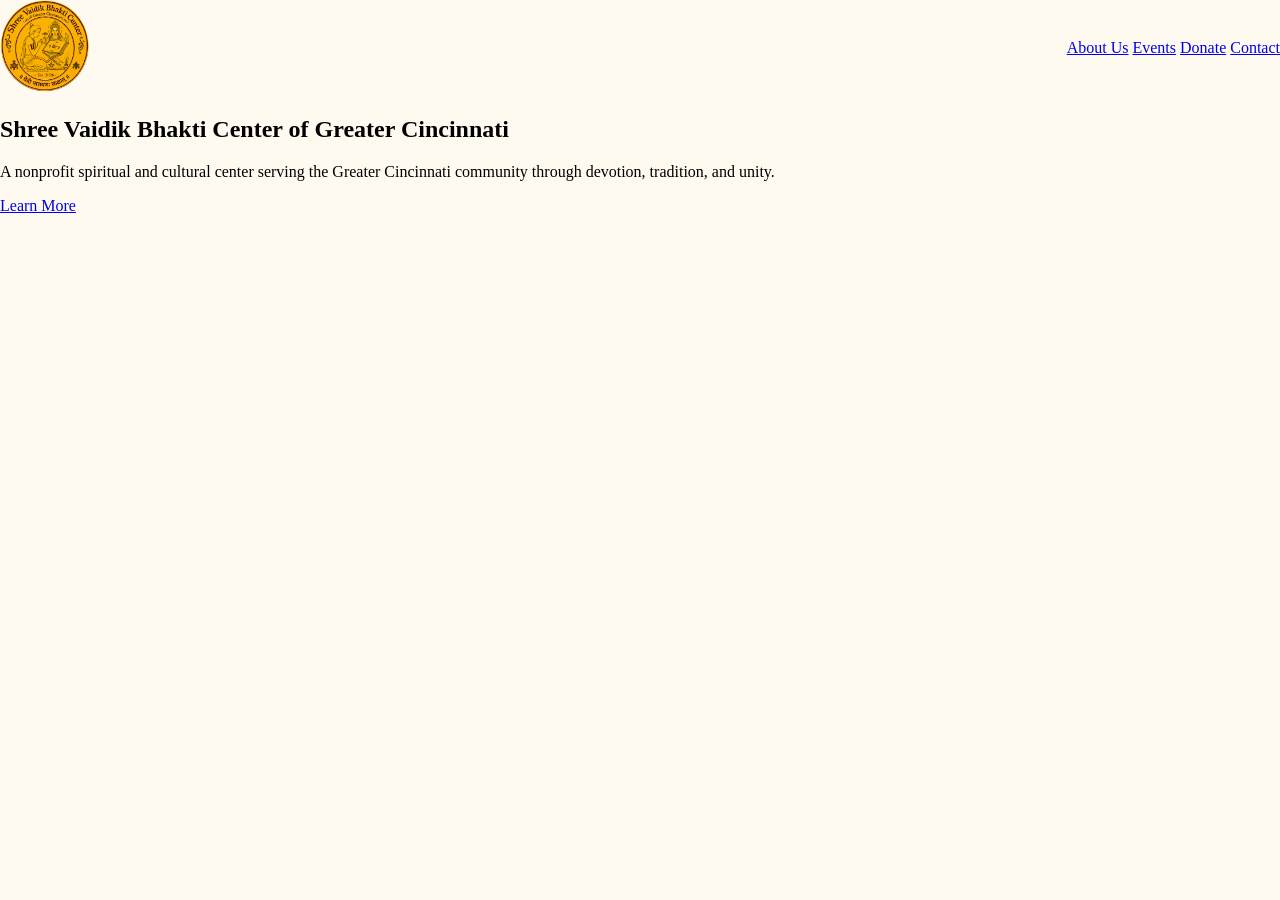
==== index.html @ fbee3d17 "Refresh stylesheet cache" ====
<!DOCTYPE html>
<html lang="en">
  
<head>
    <meta charset="UTF-8">
  <link rel="stylesheet" href="style.css?v=2">
  <title>Shree Vaidik Bhakti Center of Greater Cincinnati</title>
</head>
  
<body>
  <header>
       <a href="index.html">
          <img src="logo.png" alt="Shree Vaidik Bhakti Center Logo">
      </a>
    <nav>
      <a href="about.html">About Us</a>
      <a href="events.html">Events</a>
      <a href="donate.html">Donate</a>
      <a href="contact.html">Contact</a>
    </nav>
  </header>

  <main>
    <section class="hero">
      <h1>Shree Vaidik Bhakti Center of Greater Cincinnati</h1>
      
      <p>A nonprofit spiritual and cultural center serving the Greater Cincinnati community through devotion, tradition, and unity.</p>
      
      <a href="about.html" class="button">Learn More</a>
     </section>
  </main>
  
</body>
  
</html>
---- style.css ----
body {
  background-color: #fffaf0;
  margin: 0;
}

header img {
    width: 90px;
    height: auto;
}

header {
    display: flex;
    align-items: center;
    justify-content: space-between;
}
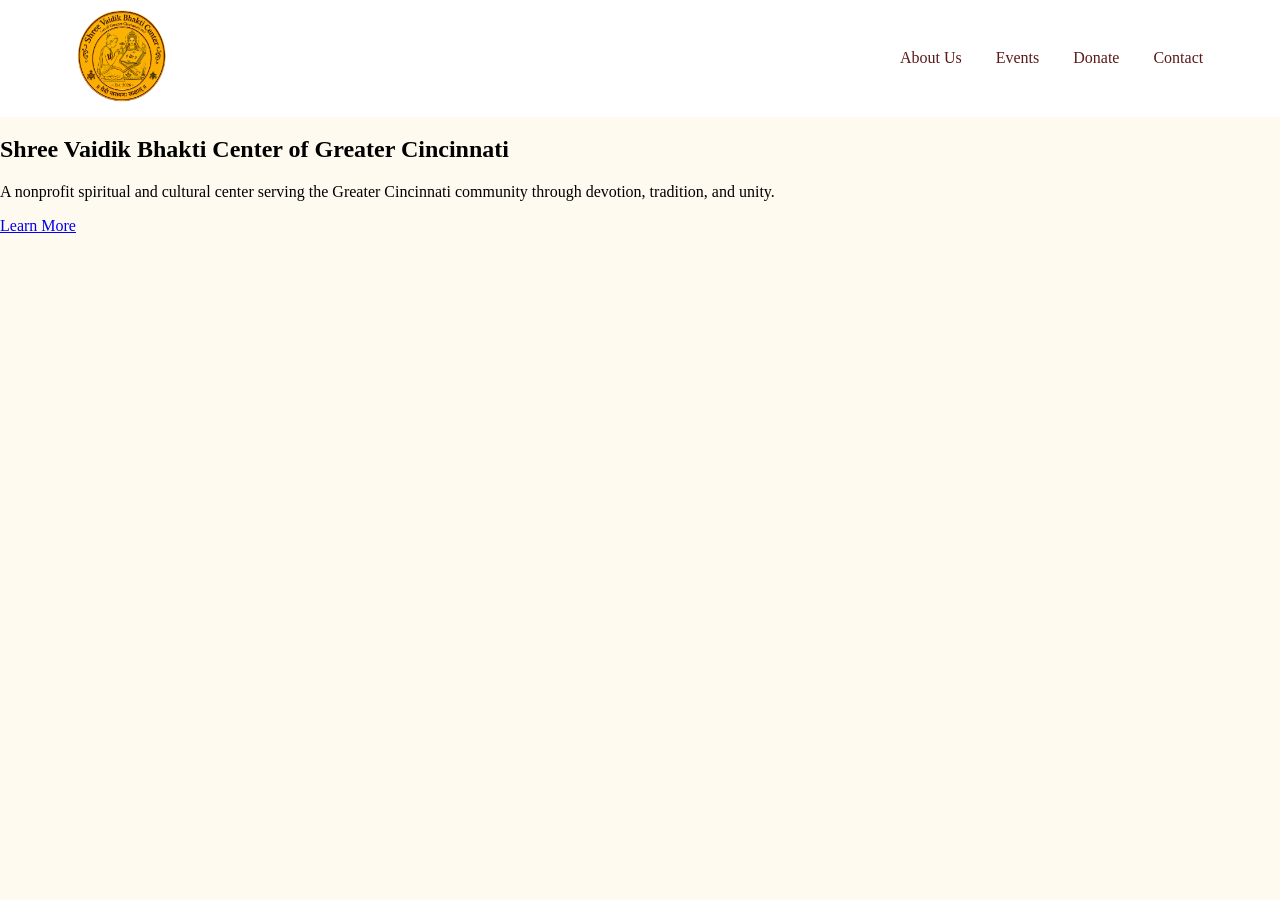
==== commit 689f5282: "Update stylesheet version" ====
--- a/index.html
+++ b/index.html
@@ -3,7 +3,7 @@
   
 <head>
     <meta charset="UTF-8">
-  <link rel="stylesheet" href="style.css?v=2">
+  <link rel="stylesheet" href="style.css?v=3">
   <title>Shree Vaidik Bhakti Center of Greater Cincinnati</title>
 </head>
   
--- a/style.css
+++ b/style.css
@@ -12,4 +12,12 @@
     display: flex;
     align-items: center;
     justify-content: space-between;
+    padding: 10px 6%;
+    background-color: white;
 }
+
+nav a {
+    text-decoration: none;
+    color: #5b1a1a;
+    margin-left: 30px;
+}
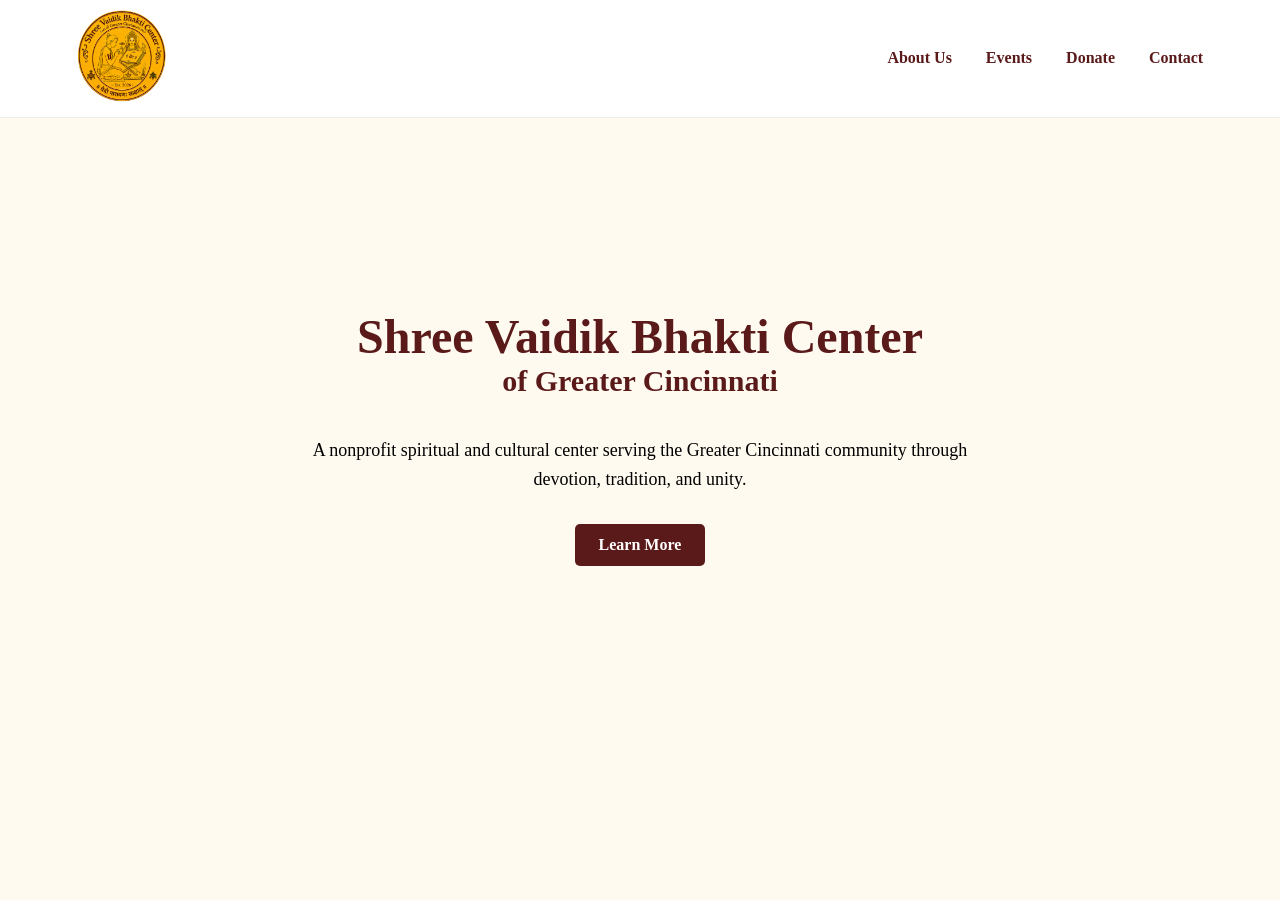
==== commit 7476cdf0: "Style hero content and button" ====
--- a/index.html
+++ b/index.html
@@ -3,7 +3,7 @@
   
 <head>
     <meta charset="UTF-8">
-  <link rel="stylesheet" href="style.css?v=3">
+  <link rel="stylesheet" href="style.css">
   <title>Shree Vaidik Bhakti Center of Greater Cincinnati</title>
 </head>
   
@@ -22,7 +22,10 @@
 
   <main>
     <section class="hero">
-      <h1>Shree Vaidik Bhakti Center of Greater Cincinnati</h1>
+      <h1>
+        Shree Vaidik Bhakti Center 
+        <span>of Greater Cincinnati</span>
+      </h1>
       
       <p>A nonprofit spiritual and cultural center serving the Greater Cincinnati community through devotion, tradition, and unity.</p>
       
--- a/style.css
+++ b/style.css
@@ -14,10 +14,64 @@
     justify-content: space-between;
     padding: 10px 6%;
     background-color: white;
+    border-bottom: 1px solid #eee;
+
 }
 
 nav a {
     text-decoration: none;
     color: #5b1a1a;
     margin-left: 30px;
+    font-size: 16px;
+    font-weight: bold;
+    transition: color 0.3s ease;
 }
+
+nav a:hover {
+  color: #c59b2a;
+}
+
+.hero {
+  min-height: 600px;
+  display: flex;
+  flex-direction: column;
+  justify-content: center;
+  align-items: center;
+  text-align: center;
+  padding: 40px 6%;
+  box-sizing: border-box;
+}
+
+.hero h1 {
+  font-size: 48px;
+  color: #5b1a1a;
+  margin-bottom: 20px;
+}
+
+.hero h1 span {
+  display: block;
+  font-size: 30px;
+}
+
+.hero p {
+  font-size: 18px;
+  line-height: 1.6;
+  max-width: 700px;
+  margin-bottom: 30px;
+}
+
+.button {
+  background-color: #5b1a1a;
+  color: white;
+  font-weight: bold;
+  text-decoration: none;
+  padding: 12px 24px;
+  border-radius: 5px;
+  transition: background-color 0.5s ease, transform 0.5s ease;
+
+}
+
+.button:hover {
+  background-color: #c54c2a;
+  transform: scale(1.07);
+}
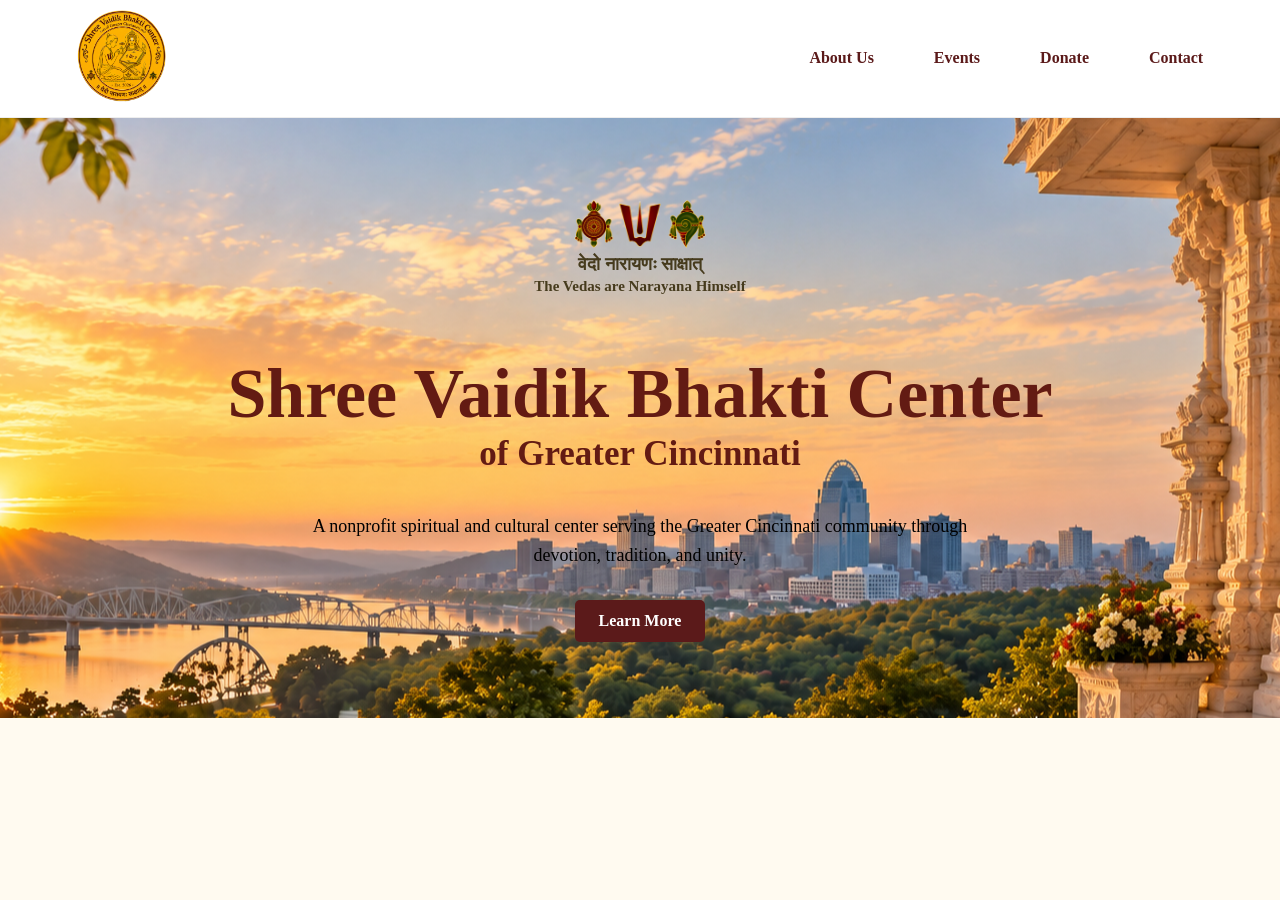
==== commit 75e7fba6: "Enhance homepage hero section" ====
--- a/index.html
+++ b/index.html
@@ -22,6 +22,15 @@
 
   <main>
     <section class="hero">
+
+      <img src="namam.png" alt="Sri Vaishnava Namam" class="hero-namam">
+
+      <div class="hero-motto">
+        <span>वेदो नारायणः साक्षात्</span>
+        <small>The Vedas are Narayana Himself</small>
+    </div>
+      
+
       <h1>
         Shree Vaidik Bhakti Center 
         <span>of Greater Cincinnati</span>
--- a/style.css
+++ b/style.css
@@ -18,10 +18,14 @@
 
 }
 
+nav {
+  display: flex;
+  gap: 60px;
+}
+
 nav a {
     text-decoration: none;
     color: #5b1a1a;
-    margin-left: 30px;
     font-size: 16px;
     font-weight: bold;
     transition: color 0.3s ease;
@@ -32,6 +36,8 @@
 }
 
 .hero {
+  background-image: url("hero.png");
+  background-position: center;
   min-height: 600px;
   display: flex;
   flex-direction: column;
@@ -43,14 +49,14 @@
 }
 
 .hero h1 {
-  font-size: 48px;
-  color: #5b1a1a;
+  font-size: 70px;
+  color: #631b13;
   margin-bottom: 20px;
 }
 
 .hero h1 span {
   display: block;
-  font-size: 30px;
+  font-size: 35px;
 }
 
 .hero p {
@@ -74,4 +80,19 @@
 .button:hover {
   background-color: #c54c2a;
   transform: scale(1.07);
+}
+
+.hero-namam {
+  width: 150px;
+  height: auto;
+}
+
+.hero-motto {
+  color:#463b1d;
+  font-size: 18px;
+  font-weight: bold;
+}
+
+.hero-motto span {
+  display: block;
 }
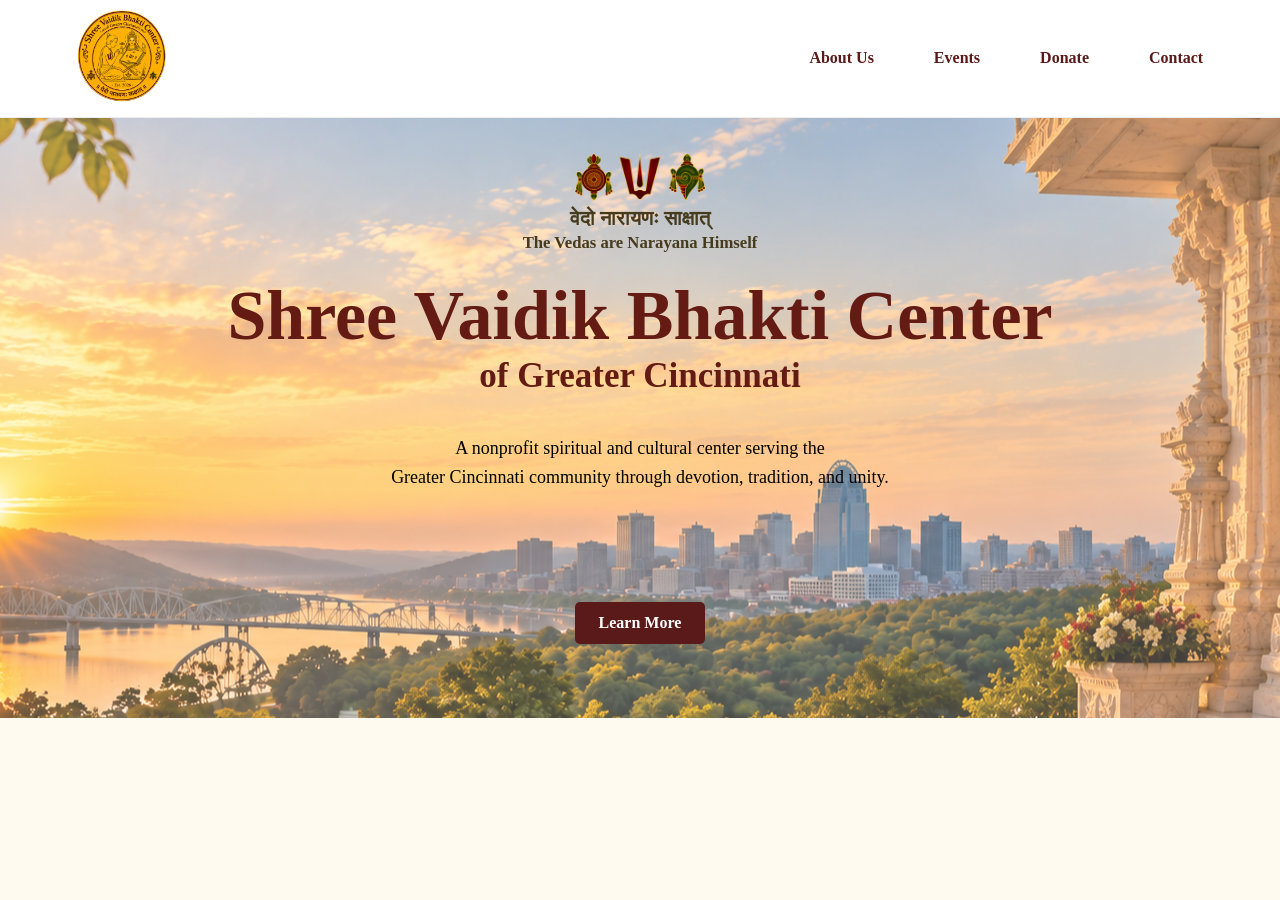
==== commit b4959a15: "Improve hero layout and add favicon" ====
--- a/index.html
+++ b/index.html
@@ -3,8 +3,9 @@
   
 <head>
     <meta charset="UTF-8">
-  <link rel="stylesheet" href="style.css">
-  <title>Shree Vaidik Bhakti Center of Greater Cincinnati</title>
+    <link rel="stylesheet" href="style.css">
+    <link rel="icon" type="image/png" href="logo.png">
+    <title>Shree Vaidik Bhakti Center of Greater Cincinnati</title>
 </head>
   
 <body>
@@ -36,7 +37,7 @@
         <span>of Greater Cincinnati</span>
       </h1>
       
-      <p>A nonprofit spiritual and cultural center serving the Greater Cincinnati community through devotion, tradition, and unity.</p>
+      <p>A nonprofit spiritual and cultural center serving the<br> Greater Cincinnati community through devotion, tradition, and unity.</p>
       
       <a href="about.html" class="button">Learn More</a>
      </section>
--- a/style.css
+++ b/style.css
@@ -36,7 +36,9 @@
 }
 
 .hero {
-  background-image: url("hero.png");
+  background-image:  
+    linear-gradient(rgba(255, 250, 240, 0.25), rgba(255, 250, 240, 0.25)),
+    url("hero.png");
   background-position: center;
   min-height: 600px;
   display: flex;
@@ -66,6 +68,11 @@
   margin-bottom: 30px;
 }
 
+.hero h1,
+.hero p {
+  transform: translateY(-80px);
+}
+
 .button {
   background-color: #5b1a1a;
   color: white;
@@ -89,10 +96,15 @@
 
 .hero-motto {
   color:#463b1d;
-  font-size: 18px;
+  font-size: 20px;
   font-weight: bold;
 }
 
 .hero-motto span {
   display: block;
+}
+
+.hero-motto,
+.hero-namam {
+  transform: translateY(-45px);
 }
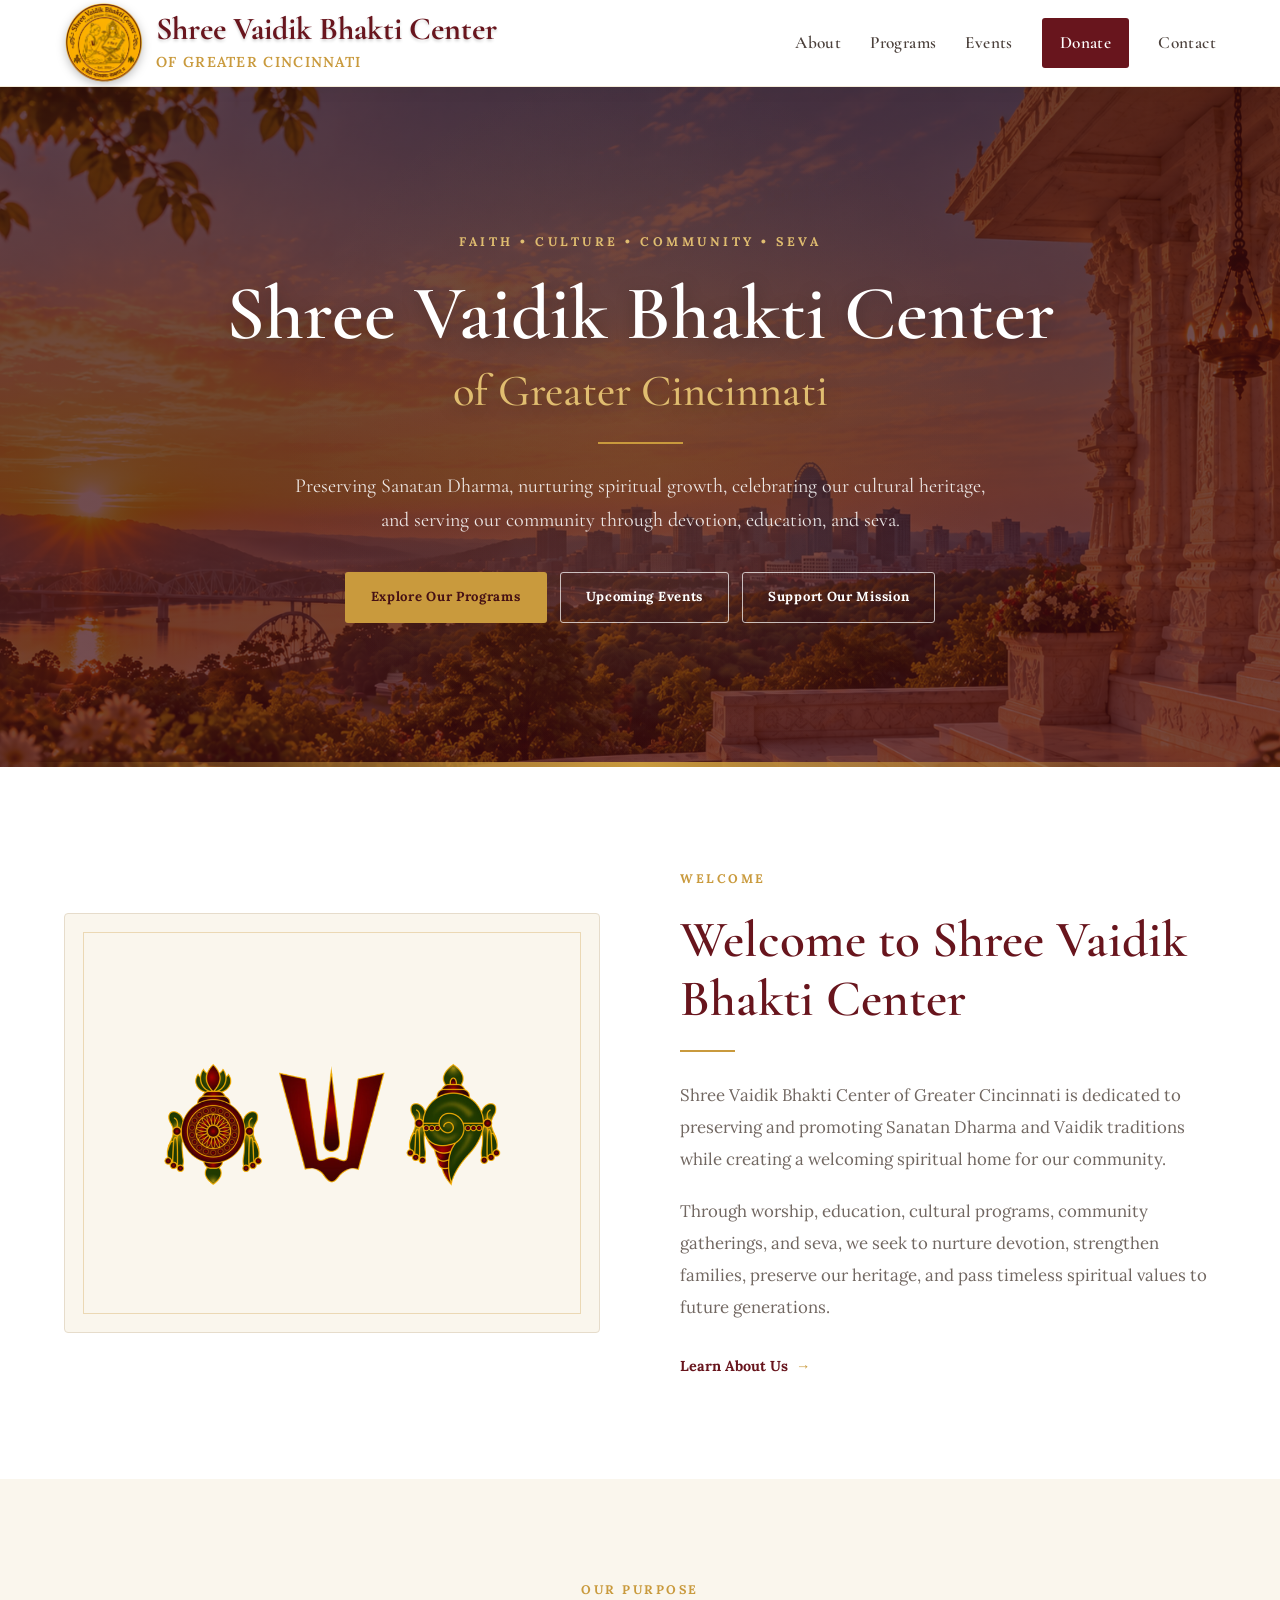
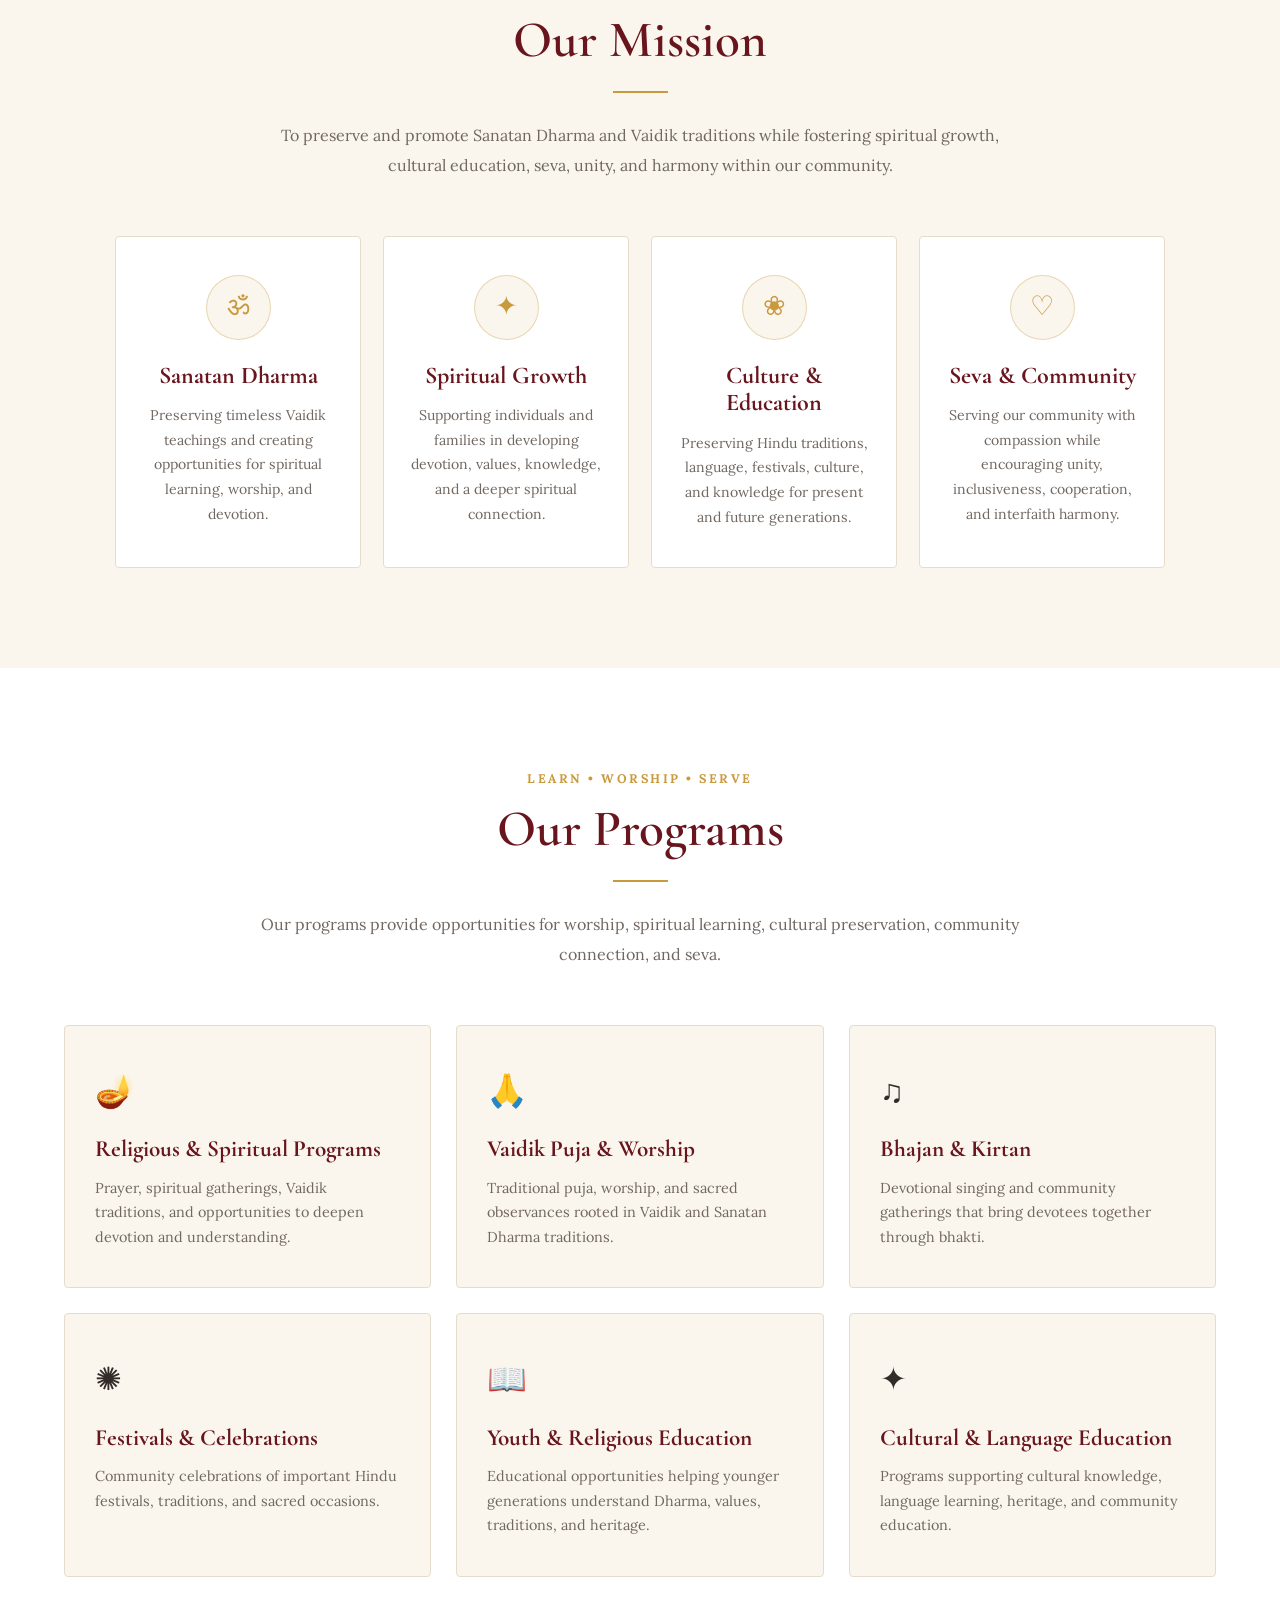
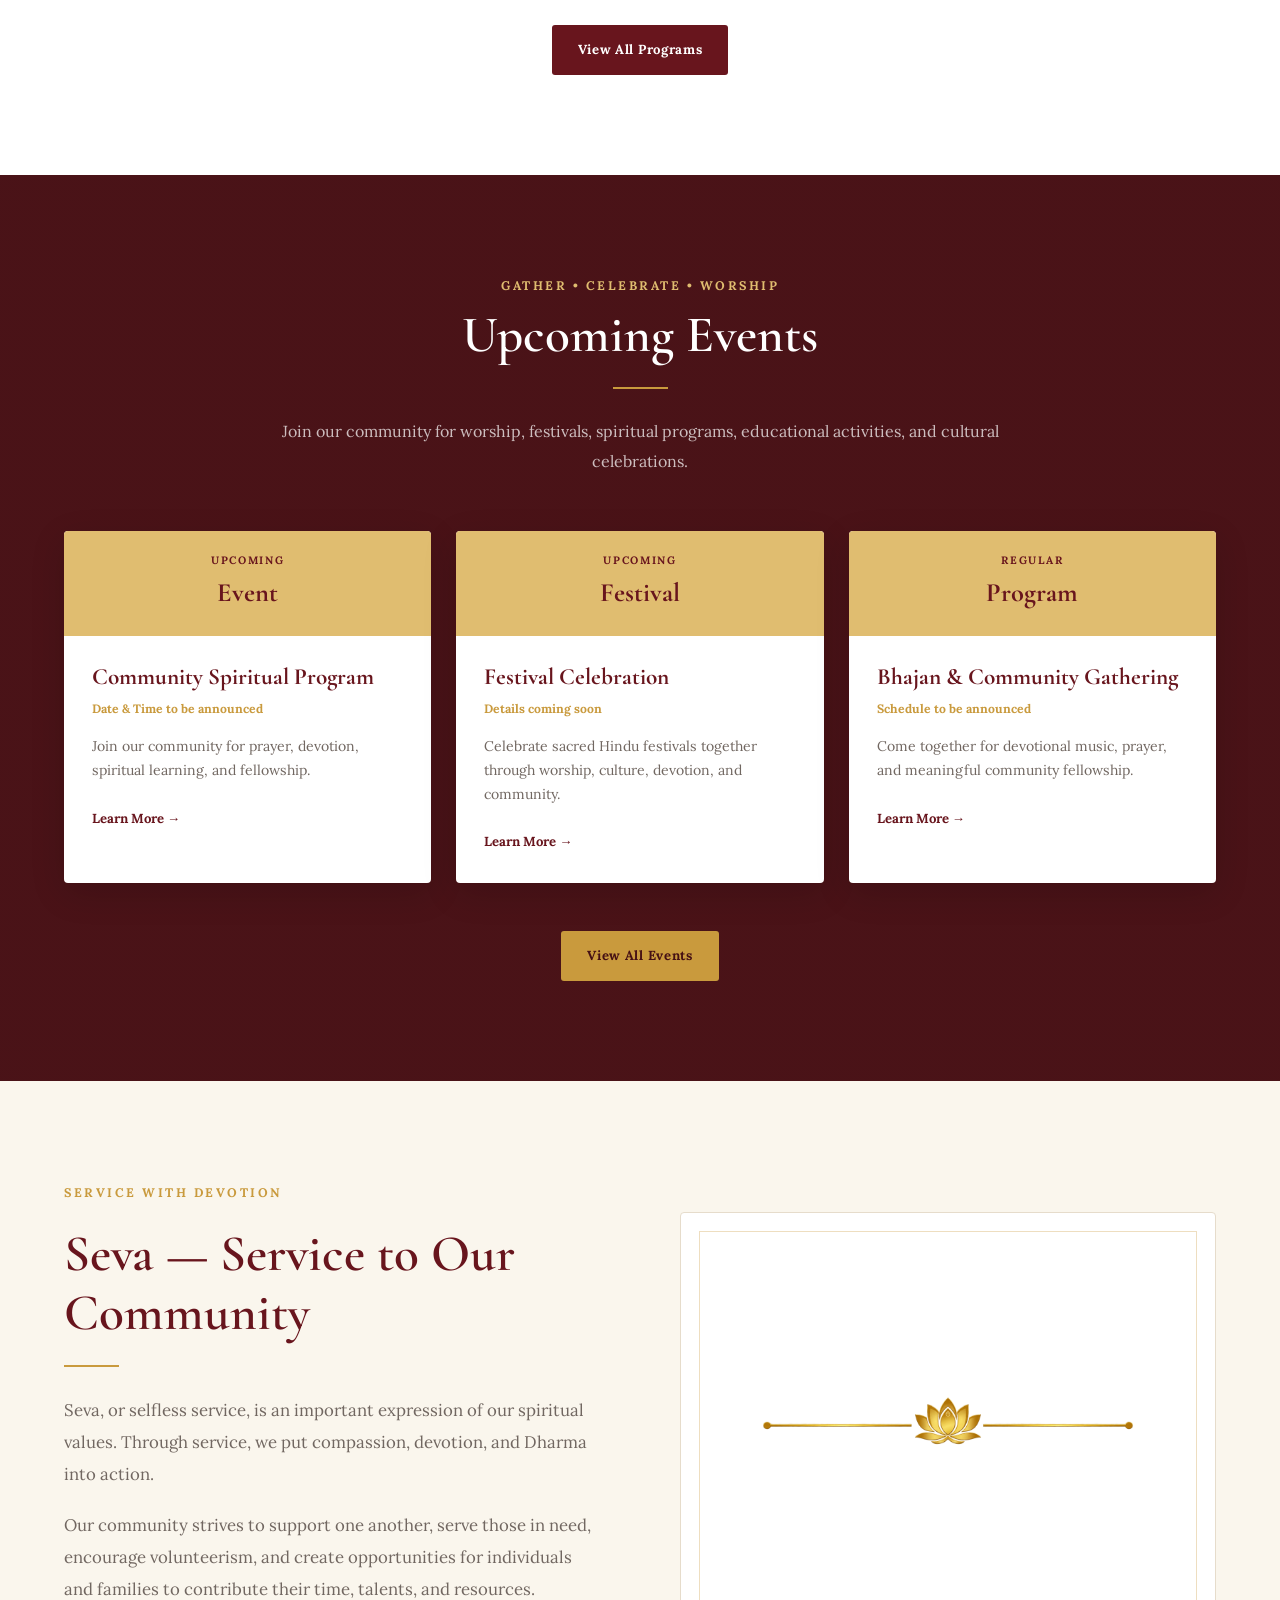
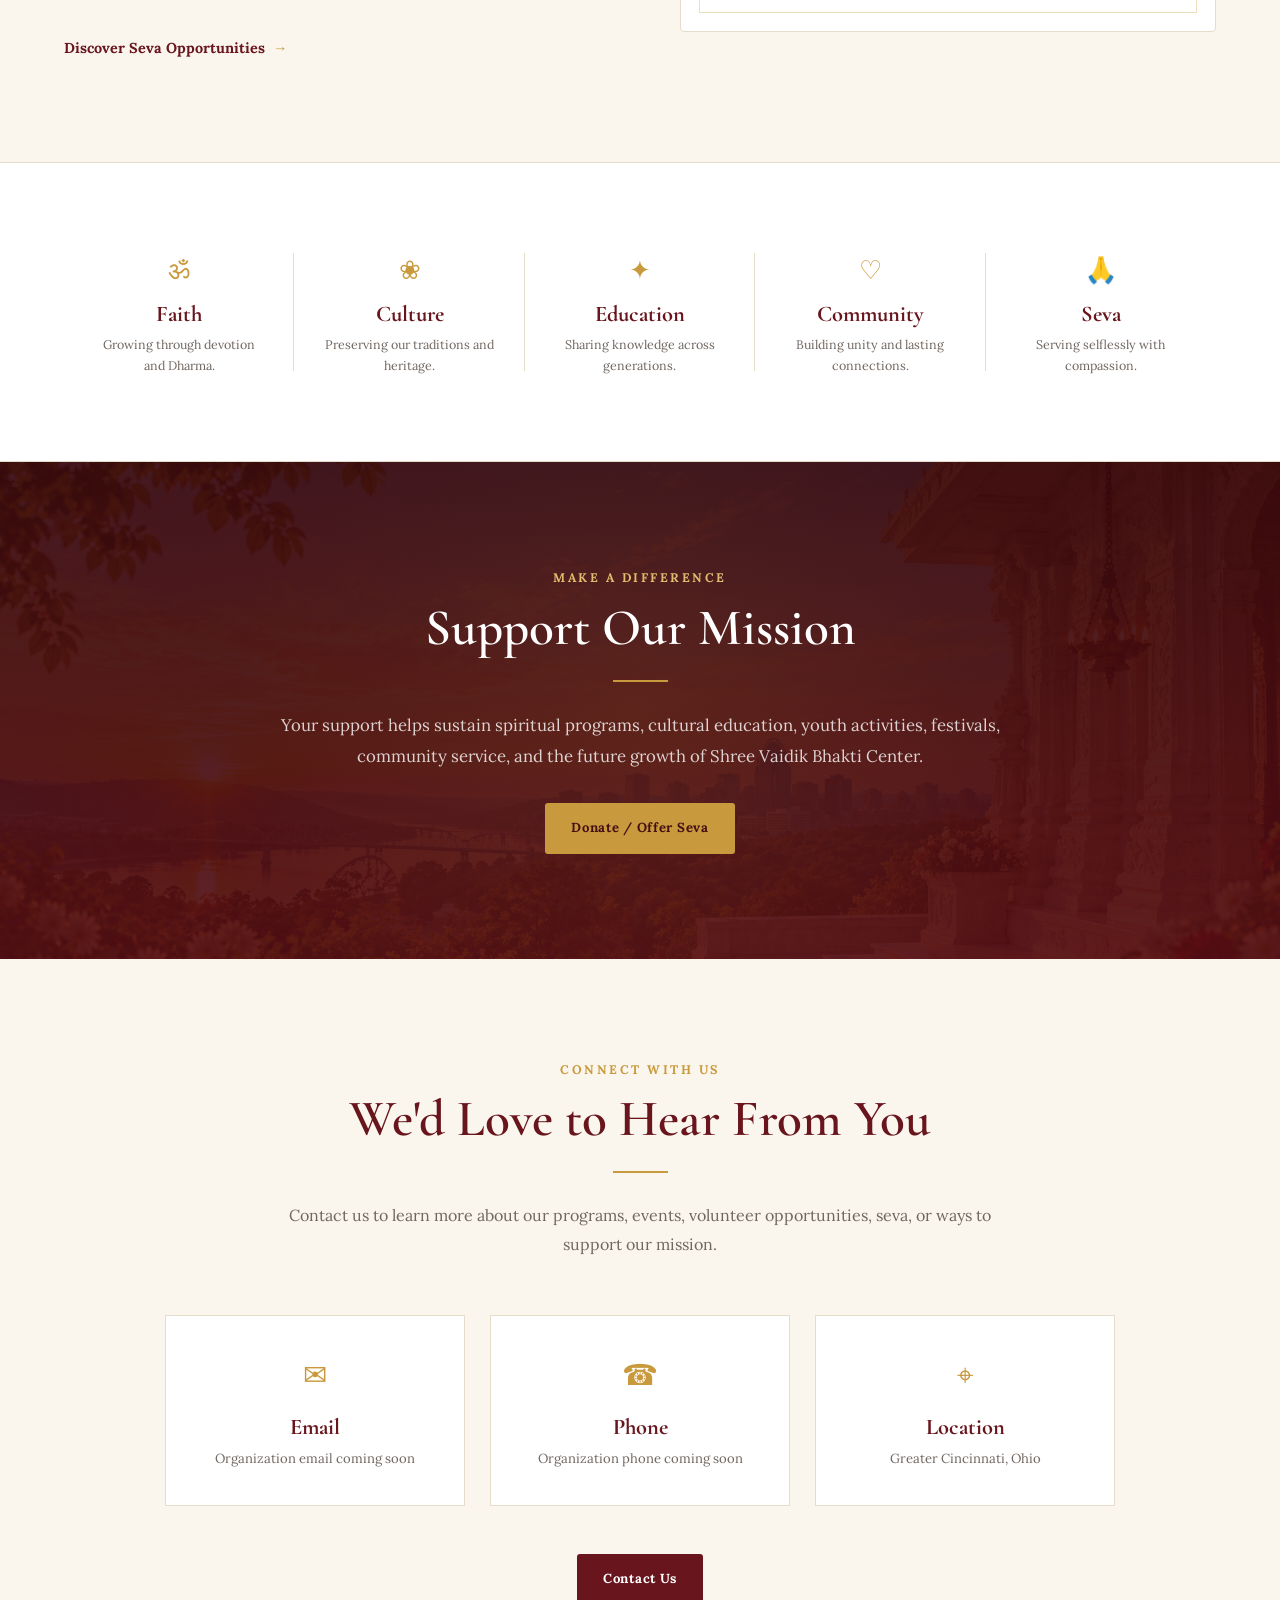
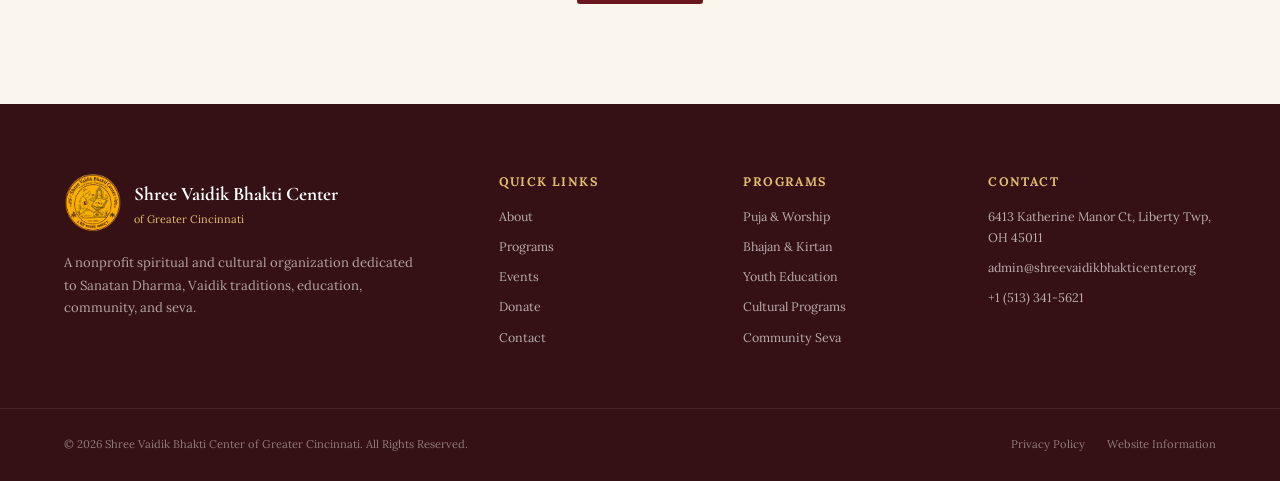
==== commit 00f077cc: "Improve website design and content" ====
--- a/index.html
+++ b/index.html
@@ -1,48 +1,677 @@
 <!DOCTYPE html>
 <html lang="en">
-  
 <head>
-    <meta charset="UTF-8">
-    <link rel="stylesheet" href="style.css">
-    <link rel="icon" type="image/png" href="logo.png">
-    <title>Shree Vaidik Bhakti Center of Greater Cincinnati</title>
+  <meta charset="UTF-8">
+  <meta name="viewport" content="width=device-width, initial-scale=1.0">
+
+  <title>Shree Vaidik Bhakti Center of Greater Cincinnati</title>
+
+  <meta
+    name="description"
+    content="Shree Vaidik Bhakti Center of Greater Cincinnati is a nonprofit spiritual and cultural organization dedicated to Sanatan Dharma, Vaidik traditions, education, community, and seva."
+  >
+
+  <!-- Google Fonts -->
+  <link rel="preconnect" href="https://fonts.googleapis.com">
+  <link rel="preconnect" href="https://fonts.gstatic.com" crossorigin>
+  <link
+  href="https://fonts.googleapis.com/css2?family=Cormorant+Garamond:wght@500;600;700&family=Inter:wght@400;500;600;700&family=Lora:wght@400;500;600;700&display=swap"
+    rel="stylesheet"
+  >
+
+  <!-- Main CSS -->
+  <link rel="stylesheet" href="style.css">
+  <link rel="icon" type="image/png" href="./images/logo.png">
 </head>
-  
+
 <body>
-  <header>
-       <a href="index.html">
-          <img src="logo.png" alt="Shree Vaidik Bhakti Center Logo">
+
+  <!-- =========================================
+       HEADER
+  ========================================== -->
+  <header class="site-header">
+    <div class="container nav-container">
+
+      <a href="index.html" class="brand" aria-label="Shree Vaidik Bhakti Center Home">
+        <img
+          src="images/logo.png"
+          alt="Shree Vaidik Bhakti Center of Greater Cincinnati"
+          class="site-logo"
+        >
+
+        <div class="brand-text">
+          <span class="brand-name">Shree Vaidik Bhakti Center</span>
+          <span class="brand-location">of Greater Cincinnati</span>
+        </div>
       </a>
-    <nav>
-      <a href="about.html">About Us</a>
+
+      <nav class="desktop-nav" aria-label="Main navigation">
+        <a href="about.html">About</a>
+        <a href="programs.html">Programs</a>
+        <a href="events.html">Events</a>
+        <a href="donate.html" class="nav-donate">Donate</a>
+        <a href="contact.html">Contact</a>
+
+                    <!--
+            LANGUAGE SWITCHER - DISABLED FOR NOW
+            Uncomment this block when Nepali language support is added.
+
+            <button class="language-button" type="button">
+            English <span>|</span> नेपाली
+            </button>
+            -->
+      </nav>
+
+      <button
+        class="menu-toggle"
+        id="menuToggle"
+        aria-label="Open navigation menu"
+        aria-expanded="false"
+      >
+        <span></span>
+        <span></span>
+        <span></span>
+      </button>
+
+    </div>
+
+    <nav class="mobile-nav" id="mobileNav">
+      <a href="about.html">About</a>
+      <a href="programs.html">Programs</a>
       <a href="events.html">Events</a>
       <a href="donate.html">Donate</a>
       <a href="contact.html">Contact</a>
+            <!--
+            LANGUAGE SWITCHER - DISABLED FOR NOW
+            Uncomment this block when Nepali language support is added.
+
+            <button class="mobile-language" type="button">
+            English | नेपाली
+            </button>
+            -->
     </nav>
   </header>
 
+
   <main>
+
+    <!-- =========================================
+         HERO
+    ========================================== -->
     <section class="hero">
 
-      <img src="namam.png" alt="Sri Vaishnava Namam" class="hero-namam">
-
-      <div class="hero-motto">
-        <span>वेदो नारायणः साक्षात्</span>
-        <small>The Vedas are Narayana Himself</small>
+      <div class="hero-overlay"></div>
+
+      <div class="container hero-content">
+
+        <p class="hero-eyebrow">
+          Faith • Culture • Community • Seva
+        </p>
+
+        <h1>
+          Shree Vaidik Bhakti Center
+          <span>of Greater Cincinnati</span>
+        </h1>
+
+        <div class="gold-divider"></div>
+
+        <p class="hero-description">
+          Preserving Sanatan Dharma, nurturing spiritual growth,
+          celebrating our cultural heritage, and serving our community
+          through devotion, education, and seva.
+        </p>
+
+        <div class="hero-buttons">
+          <a href="programs.html" class="btn btn-gold">
+            Explore Our Programs
+          </a>
+
+          <a href="events.html" class="btn btn-outline-light">
+            Upcoming Events
+          </a>
+
+          <a href="donate.html" class="btn btn-outline-light">
+            Support Our Mission
+          </a>
+        </div>
+
+      </div>
+
+      <div class="hero-bottom-decoration"></div>
+    </section>
+
+
+    <!-- =========================================
+         WELCOME
+    ========================================== -->
+    <section class="section welcome-section">
+
+      <div class="container two-column">
+
+        <div class="section-image">
+          <img
+            src="images/namam.png"
+            alt="Vaidik spiritual tradition"
+          >
+        </div>
+
+        <div class="section-content">
+
+          <p class="section-label">Welcome</p>
+
+          <h2>
+            Welcome to Shree Vaidik
+            <span>Bhakti Center</span>
+          </h2>
+
+          <div class="small-gold-divider"></div>
+
+          <p>
+            Shree Vaidik Bhakti Center of Greater Cincinnati is dedicated
+            to preserving and promoting Sanatan Dharma and Vaidik traditions
+            while creating a welcoming spiritual home for our community.
+          </p>
+
+          <p>
+            Through worship, education, cultural programs, community
+            gatherings, and seva, we seek to nurture devotion, strengthen
+            families, preserve our heritage, and pass timeless spiritual
+            values to future generations.
+          </p>
+
+          <a href="about.html" class="text-link">
+            Learn About Us <span>→</span>
+          </a>
+
+        </div>
+      </div>
+    </section>
+
+
+    <!-- =========================================
+         MISSION
+    ========================================== -->
+    <section class="section mission-section">
+
+      <div class="container narrow-container">
+
+        <div class="section-heading centered">
+          <p class="section-label">Our Purpose</p>
+          <h2>Our Mission</h2>
+          <div class="small-gold-divider center-divider"></div>
+
+          <p class="section-intro">
+            To preserve and promote Sanatan Dharma and Vaidik traditions
+            while fostering spiritual growth, cultural education, seva,
+            unity, and harmony within our community.
+          </p>
+        </div>
+
+        <div class="mission-grid">
+
+          <article class="mission-card">
+            <div class="card-icon">ॐ</div>
+            <h3>Sanatan Dharma</h3>
+            <p>
+              Preserving timeless Vaidik teachings and creating opportunities
+              for spiritual learning, worship, and devotion.
+            </p>
+          </article>
+
+          <article class="mission-card">
+            <div class="card-icon">✦</div>
+            <h3>Spiritual Growth</h3>
+            <p>
+              Supporting individuals and families in developing devotion,
+              values, knowledge, and a deeper spiritual connection.
+            </p>
+          </article>
+
+          <article class="mission-card">
+            <div class="card-icon">❀</div>
+            <h3>Culture & Education</h3>
+            <p>
+              Preserving Hindu traditions, language, festivals, culture,
+              and knowledge for present and future generations.
+            </p>
+          </article>
+
+          <article class="mission-card">
+            <div class="card-icon">♡</div>
+            <h3>Seva & Community</h3>
+            <p>
+              Serving our community with compassion while encouraging unity,
+              inclusiveness, cooperation, and interfaith harmony.
+            </p>
+          </article>
+
+        </div>
+      </div>
+    </section>
+
+
+    <!-- =========================================
+         PROGRAMS
+    ========================================== -->
+    <section class="section programs-section">
+
+      <div class="container">
+
+        <div class="section-heading centered">
+          <p class="section-label">Learn • Worship • Serve</p>
+          <h2>Our Programs</h2>
+          <div class="small-gold-divider center-divider"></div>
+
+          <p class="section-intro">
+            Our programs provide opportunities for worship, spiritual
+            learning, cultural preservation, community connection, and seva.
+          </p>
+        </div>
+
+        <div class="program-grid">
+
+          <article class="program-card">
+            <div class="program-icon">🪔</div>
+            <h3>Religious & Spiritual Programs</h3>
+            <p>
+              Prayer, spiritual gatherings, Vaidik traditions, and
+              opportunities to deepen devotion and understanding.
+            </p>
+          </article>
+
+          <article class="program-card">
+            <div class="program-icon">🙏</div>
+            <h3>Vaidik Puja & Worship</h3>
+            <p>
+              Traditional puja, worship, and sacred observances rooted in
+              Vaidik and Sanatan Dharma traditions.
+            </p>
+          </article>
+
+          <article class="program-card">
+            <div class="program-icon">♫</div>
+            <h3>Bhajan & Kirtan</h3>
+            <p>
+              Devotional singing and community gatherings that bring
+              devotees together through bhakti.
+            </p>
+          </article>
+
+          <article class="program-card">
+            <div class="program-icon">✺</div>
+            <h3>Festivals & Celebrations</h3>
+            <p>
+              Community celebrations of important Hindu festivals,
+              traditions, and sacred occasions.
+            </p>
+          </article>
+
+          <article class="program-card">
+            <div class="program-icon">📖</div>
+            <h3>Youth & Religious Education</h3>
+            <p>
+              Educational opportunities helping younger generations
+              understand Dharma, values, traditions, and heritage.
+            </p>
+          </article>
+
+          <article class="program-card">
+            <div class="program-icon">✦</div>
+            <h3>Cultural & Language Education</h3>
+            <p>
+              Programs supporting cultural knowledge, language learning,
+              heritage, and community education.
+            </p>
+          </article>
+
+        </div>
+
+        <div class="center-button">
+          <a href="programs.html" class="btn btn-maroon">
+            View All Programs
+          </a>
+        </div>
+
+      </div>
+    </section>
+
+
+    <!-- =========================================
+         EVENTS
+    ========================================== -->
+    <section class="section events-section">
+
+      <div class="container">
+
+        <div class="section-heading centered light-heading">
+          <p class="section-label gold-label">Gather • Celebrate • Worship</p>
+          <h2>Upcoming Events</h2>
+          <div class="small-gold-divider center-divider"></div>
+
+          <p class="section-intro">
+            Join our community for worship, festivals, spiritual programs,
+            educational activities, and cultural celebrations.
+          </p>
+        </div>
+
+        <div class="event-grid">
+
+          <article class="event-card">
+            <div class="event-date">
+              <span class="event-month">Upcoming</span>
+              <span class="event-day">Event</span>
+            </div>
+
+            <div class="event-content">
+              <h3>Community Spiritual Program</h3>
+              <p class="event-meta">Date & Time to be announced</p>
+              <p>
+                Join our community for prayer, devotion, spiritual learning,
+                and fellowship.
+              </p>
+              <a href="events.html">Learn More →</a>
+            </div>
+          </article>
+
+          <article class="event-card">
+            <div class="event-date">
+              <span class="event-month">Upcoming</span>
+              <span class="event-day">Festival</span>
+            </div>
+
+            <div class="event-content">
+              <h3>Festival Celebration</h3>
+              <p class="event-meta">Details coming soon</p>
+              <p>
+                Celebrate sacred Hindu festivals together through worship,
+                culture, devotion, and community.
+              </p>
+              <a href="events.html">Learn More →</a>
+            </div>
+          </article>
+
+          <article class="event-card">
+            <div class="event-date">
+              <span class="event-month">Regular</span>
+              <span class="event-day">Program</span>
+            </div>
+
+            <div class="event-content">
+              <h3>Bhajan & Community Gathering</h3>
+              <p class="event-meta">Schedule to be announced</p>
+              <p>
+                Come together for devotional music, prayer, and meaningful
+                community fellowship.
+              </p>
+              <a href="events.html">Learn More →</a>
+            </div>
+          </article>
+
+        </div>
+
+        <div class="center-button">
+          <a href="events.html" class="btn btn-gold">
+            View All Events
+          </a>
+        </div>
+
+      </div>
+    </section>
+
+
+    <!-- =========================================
+         SEVA
+    ========================================== -->
+    <section class="section seva-section">
+
+      <div class="container two-column reverse-mobile">
+
+        <div class="section-content">
+
+          <p class="section-label">Service With Devotion</p>
+
+          <h2>Seva — Service to Our Community</h2>
+
+          <div class="small-gold-divider"></div>
+
+          <p>
+            Seva, or selfless service, is an important expression of our
+            spiritual values. Through service, we put compassion, devotion,
+            and Dharma into action.
+          </p>
+
+          <p>
+            Our community strives to support one another, serve those in
+            need, encourage volunteerism, and create opportunities for
+            individuals and families to contribute their time, talents,
+            and resources.
+          </p>
+
+          <a href="programs.html" class="text-link">
+            Discover Seva Opportunities <span>→</span>
+          </a>
+
+        </div>
+
+        <div class="section-image seva-image">
+          <img
+            src="images/lotus line.png"
+            alt="Lotus symbol representing seva and spiritual service"
+          >
+        </div>
+
+      </div>
+    </section>
+
+
+    <!-- =========================================
+         VALUES
+    ========================================== -->
+    <section class="values-section">
+
+      <div class="container values-grid">
+
+        <div class="value-item">
+          <span>ॐ</span>
+          <h3>Faith</h3>
+          <p>Growing through devotion and Dharma.</p>
+        </div>
+
+        <div class="value-item">
+          <span>❀</span>
+          <h3>Culture</h3>
+          <p>Preserving our traditions and heritage.</p>
+        </div>
+
+        <div class="value-item">
+          <span>✦</span>
+          <h3>Education</h3>
+          <p>Sharing knowledge across generations.</p>
+        </div>
+
+        <div class="value-item">
+          <span>♡</span>
+          <h3>Community</h3>
+          <p>Building unity and lasting connections.</p>
+        </div>
+
+        <div class="value-item">
+          <span>🙏</span>
+          <h3>Seva</h3>
+          <p>Serving selflessly with compassion.</p>
+        </div>
+
+      </div>
+    </section>
+
+
+    <!-- =========================================
+         DONATION CTA
+    ========================================== -->
+    <section class="donation-cta">
+
+      <div class="donation-overlay"></div>
+
+      <div class="container donation-content">
+
+        <p class="section-label gold-label">Make a Difference</p>
+
+        <h2>Support Our Mission</h2>
+
+        <div class="small-gold-divider center-divider"></div>
+
+        <p>
+          Your support helps sustain spiritual programs, cultural education,
+          youth activities, festivals, community service, and the future
+          growth of Shree Vaidik Bhakti Center.
+        </p>
+
+        <a href="donate.html" class="btn btn-gold">
+          Donate / Offer Seva
+        </a>
+
+      </div>
+    </section>
+
+
+    <!-- =========================================
+         CONTACT PREVIEW
+    ========================================== -->
+    <section class="section contact-preview">
+
+      <div class="container">
+
+        <div class="section-heading centered">
+          <p class="section-label">Connect With Us</p>
+          <h2>We'd Love to Hear From You</h2>
+          <div class="small-gold-divider center-divider"></div>
+
+          <p class="section-intro">
+            Contact us to learn more about our programs, events,
+            volunteer opportunities, seva, or ways to support our mission.
+          </p>
+        </div>
+
+        <div class="contact-cards">
+
+          <div class="contact-card">
+            <span class="contact-icon">✉</span>
+            <h3>Email</h3>
+            <p>Organization email coming soon</p>
+          </div>
+
+          <div class="contact-card">
+            <span class="contact-icon">☎</span>
+            <h3>Phone</h3>
+            <p>Organization phone coming soon</p>
+          </div>
+
+          <div class="contact-card">
+            <span class="contact-icon">⌖</span>
+            <h3>Location</h3>
+            <p>Greater Cincinnati, Ohio</p>
+          </div>
+
+        </div>
+
+        <div class="center-button">
+          <a href="contact.html" class="btn btn-maroon">
+            Contact Us
+          </a>
+        </div>
+
+      </div>
+    </section>
+
+  </main>
+
+
+  <!-- =========================================
+       FOOTER
+  ========================================== -->
+  <footer class="site-footer">
+
+    <div class="container footer-grid">
+
+      <div class="footer-about">
+
+        <a href="index.html" class="footer-brand">
+          <img
+            src="images/logo.png"
+            alt="Shree Vaidik Bhakti Center logo"
+          >
+
+          <div>
+            <strong>Shree Vaidik Bhakti Center</strong>
+            <span>of Greater Cincinnati</span>
+          </div>
+        </a>
+
+        <p>
+          A nonprofit spiritual and cultural organization dedicated to
+          Sanatan Dharma, Vaidik traditions, education, community, and seva.
+        </p>
+
+      </div>
+
+      <div class="footer-column">
+        <h3>Quick Links</h3>
+        <a href="about.html">About</a>
+        <a href="programs.html">Programs</a>
+        <a href="events.html">Events</a>
+        <a href="donate.html">Donate</a>
+        <a href="contact.html">Contact</a>
+      </div>
+
+      <div class="footer-column">
+        <h3>Programs</h3>
+        <a href="programs.html">Puja & Worship</a>
+        <a href="programs.html">Bhajan & Kirtan</a>
+        <a href="programs.html">Youth Education</a>
+        <a href="programs.html">Cultural Programs</a>
+        <a href="programs.html">Community Seva</a>
+      </div>
+
+      <div class="footer-column">
+
+        <h3>Contact</h3>
+      
+        <p 
+            data-org-address></p>
+      
+        <p>
+          <a data-org-email href="#"></a>
+        </p>
+      
+        <p>
+          <a data-org-phone href="#"></a>
+        </p>
+      
+      </div>
+
     </div>
-      
-
-      <h1>
-        Shree Vaidik Bhakti Center 
-        <span>of Greater Cincinnati</span>
-      </h1>
-      
-      <p>A nonprofit spiritual and cultural center serving the<br> Greater Cincinnati community through devotion, tradition, and unity.</p>
-      
-      <a href="about.html" class="button">Learn More</a>
-     </section>
-  </main>
-  
+
+    <div class="footer-bottom">
+      <div class="container footer-bottom-inner">
+
+        <p>
+          © 2026 Shree Vaidik Bhakti Center of Greater Cincinnati.
+          All Rights Reserved.
+        </p>
+
+        <div class="footer-legal">
+            <a href="./privacy.html">Privacy Policy</a>
+            <a href="./website-info.html">Website Information</a>
+          </div>
+
+      </div>
+    </div>
+
+  </footer>
+
+
+  <!-- Main JavaScript -->
+  <script src="script.js"></script>
+
 </body>
-  
-</html>
+</html>
--- a/style.css
+++ b/style.css
@@ -1,110 +1,3354 @@
+/* =========================================================
+   SHREE VAIDIK BHAKTI CENTER OF GREATER CINCINNATI
+   Main Website Styles
+========================================================= */
+
+:root {
+    --maroon: #68151d;
+    --maroon-dark: #451014;
+    --maroon-light: #85252d;
+    --gold: #c99a3d;
+    --gold-light: #e0bd70;
+    --cream: #faf6ed;
+    --cream-dark: #f2eadb;
+    --white: #ffffff;
+    --text: #332b27;
+    --text-light: #716761;
+    --border: #e6dccb;
+  
+    --heading-font: "Cormorant Garamond", Georgia, serif;
+    --body-font: "Lora", Georgia, serif;
+
+    --shadow:
+      0 12px 35px rgba(69, 16, 20, 0.09);
+  
+    --transition: 0.3s ease;
+  }
+  
+  
+  /* =========================================================
+     RESET
+  ========================================================= */
+  
+  * {
+    box-sizing: border-box;
+    margin: 0;
+    padding: 0;
+  }
+  
+  html {
+    scroll-behavior: smooth;
+  }
+  
 body {
-  background-color: #fffaf0;
-  margin: 0;
+  font-family: var(--body-font);
+  font-size: 1.05rem;
+  color: var(--text);
+  background: var(--white);
+  line-height: 1.7;
+  overflow-x: hidden;
+}
+  
+  img {
+    display: block;
+    max-width: 100%;
+  }
+  
+  a {
+    color: inherit;
+    text-decoration: none;
+  }
+  
+  button,
+  input,
+  textarea,
+  select {
+    font: inherit;
+  }
+  
+  button {
+    cursor: pointer;
+  }
+  
+  
+  /* =========================================================
+     GENERAL
+  ========================================================= */
+  
+  .container {
+    width: min(1180px, 90%);
+    margin: 0 auto;
+  }
+  
+  .narrow-container {
+    width: min(1050px, 90%);
+    margin: 0 auto;
+  }
+  
+  .section {
+    padding: 100px 0;
+  }
+  
+  .section-label {
+    margin-bottom: 10px;
+    color: var(--gold);
+    font-size: 0.78rem;
+    font-weight: 700;
+    letter-spacing: 2.5px;
+    text-transform: uppercase;
+  }
+  
+  h1,
+  h2,
+  h3 {
+    font-family: var(--heading-font);
+    line-height: 1.15;
+  }
+  
+  h2 {
+    color: var(--maroon);
+    font-size: clamp(2.3rem, 4vw, 3.6rem);
+    font-weight: 600;
+  }
+  
+  h2 span {
+    display: block;
+  }
+  
+  p {
+    color: var(--text-light);
+  }
+  
+  .centered {
+    text-align: center;
+  }
+  
+  .section-heading {
+    max-width: 760px;
+    margin: 0 auto 55px;
+  }
+  
+  .section-intro {
+    margin-top: 22px;
+    font-size: 1rem;
+    line-height: 1.85;
+  }
+  
+  .small-gold-divider {
+    width: 55px;
+    height: 2px;
+    margin: 22px 0 28px;
+    background: var(--gold);
+  }
+  
+  .center-divider {
+    margin-left: auto;
+    margin-right: auto;
+  }
+  
+  .gold-divider {
+    width: 85px;
+    height: 2px;
+    margin: 25px auto;
+    background: var(--gold);
+  }
+  
+  .center-button {
+    margin-top: 48px;
+    text-align: center;
+  }
+  
+  
+  /* =========================================================
+     BUTTONS
+  ========================================================= */
+  
+  .btn {
+    display: inline-flex;
+    align-items: center;
+    justify-content: center;
+    min-height: 50px;
+    padding: 13px 25px;
+    border: 1px solid transparent;
+    border-radius: 3px;
+  
+    font-size: 0.82rem;
+    font-weight: 700;
+    letter-spacing: 0.7px;
+  
+    transition:
+      transform var(--transition),
+      background var(--transition),
+      border-color var(--transition),
+      color var(--transition);
+  }
+  
+  .btn:hover {
+    transform: translateY(-2px);
+  }
+  
+  .btn-gold {
+    color: var(--maroon-dark);
+    background: var(--gold);
+  }
+  
+  .btn-gold:hover {
+    background: var(--gold-light);
+  }
+  
+  .btn-maroon {
+    color: var(--white);
+    background: var(--maroon);
+  }
+  
+  .btn-maroon:hover {
+    background: var(--maroon-dark);
+  }
+  
+  .btn-outline-light {
+    color: var(--white);
+    border-color: rgba(255, 255, 255, 0.7);
+    background: transparent;
+  }
+  
+  .btn-outline-light:hover {
+    color: var(--maroon);
+    background: var(--white);
+    border-color: var(--white);
+  }
+  
+  .text-link {
+    display: inline-flex;
+    gap: 8px;
+    align-items: center;
+  
+    margin-top: 10px;
+  
+    color: var(--maroon);
+    font-size: 0.9rem;
+    font-weight: 700;
+  }
+  
+  .text-link span {
+    color: var(--gold);
+    transition: transform var(--transition);
+  }
+  
+  .text-link:hover span {
+    transform: translateX(5px);
+  }
+  
+  
+  /* =========================================================
+     HEADER
+  ========================================================= */
+  
+  .site-header {
+    position: sticky;
+    z-index: 1000;
+    top: 0;
+  
+    width: 100%;
+  
+    background: rgba(255, 255, 255, 0.88);
+    border-bottom: 1px solid rgba(201, 154, 61, 0.2);
+    box-shadow: 0 3px 18px rgba(0, 0, 0, 0.04);
+    backdrop-filter: blur(10px);
+    -webkit-backdrop-filter: blur(10px);
+  }
+  
+  .nav-container {
+    display: flex;
+    align-items: center;
+    justify-content: space-between;
+    min-height: 86px;
+  }
+  
+  .brand {
+    display: flex;
+    gap: 12px;
+    align-items: center;
+  }
+  
+  .site-logo {
+    width: 80px;
+    height: 80px;
+    object-fit: contain;
+  
+    position: relative;
+    bottom: 0px;
+    z-index: 10;
+
+    filter: drop-shadow(0 3px 5px rgba(0, 0, 0, 0.25));
+
+  }
+  
+  .brand-text {
+    display: flex;
+    flex-direction: column;
+  }
+  
+  .brand-name {
+    color: var(--maroon);
+    font-family: var(--heading-font);
+    font-size: 2rem;
+    font-weight: 700;
+    line-height: 1.05;
+    text-shadow: 0 2px 3px rgba(0, 0, 0, 0.18);
+  }
+  
+  .brand-location {
+    margin-top: 4px;
+  
+    color: var(--gold);
+    font-size: .90rem;
+    font-weight: 600;
+    letter-spacing: 1.3px;
+    text-transform: uppercase;
+  }
+  
+  .desktop-nav {
+    display: flex;
+    gap: 29px;
+    align-items: center;
+  }
+  
+  .desktop-nav > a {
+    position: relative;
+  
+    color: #4b403b;
+    font-family: "Cormorant Garamond", serif;
+    font-size: 1.08rem;
+    font-weight: 600;
+    letter-spacing: 0.4px;
+  }
+  
+  .desktop-nav > a:not(.nav-donate)::after {
+    content: "";
+  
+    position: absolute;
+    right: 0;
+    bottom: -7px;
+    left: 0;
+  
+    height: 2px;
+  
+    background: var(--gold);
+  
+    transform: scaleX(0);
+    transform-origin: center;
+  
+    transition: transform var(--transition);
+  }
+  
+  .desktop-nav > a:hover::after {
+    transform: scaleX(1);
+  }
+  
+  .nav-donate {
+    padding: 10px 18px;
+  
+    color: var(--white) !important;
+    background: var(--maroon);
+    border-radius: 3px;
+  
+    transition: background var(--transition);
+  }
+  
+  .nav-donate:hover {
+    background: var(--maroon-dark);
+  }
+  
+  .language-button,
+  .mobile-language {
+    color: var(--maroon);
+    background: transparent;
+    border: 0;
+  
+    font-size: 0.75rem;
+    font-weight: 600;
+  }
+  
+  .language-button span {
+    margin: 0 4px;
+    color: var(--gold);
+  }
+  
+  
+  /* =========================================================
+     MOBILE NAVIGATION
+  ========================================================= */
+  
+  .menu-toggle {
+    display: none;
+    flex-direction: column;
+    gap: 5px;
+  
+    padding: 7px;
+  
+    background: transparent;
+    border: 0;
+  }
+  
+  .menu-toggle span {
+    display: block;
+  
+    width: 25px;
+    height: 2px;
+  
+    background: var(--maroon);
+  
+    transition: var(--transition);
+  }
+  
+  .mobile-nav {
+    display: none;
+  }
+  
+  
+  /* =========================================================
+     HERO
+  ========================================================= */
+  
+  .hero {
+    position: relative;
+  
+    display: flex;
+    align-items: center;
+  
+    min-height: 680px;
+  
+    overflow: hidden;
+  
+    background:
+      linear-gradient(
+        rgba(50, 8, 12, 0.72),
+        rgba(65, 10, 15, 0.72)
+      ),
+      url("images/hero.png") center/cover no-repeat;
+  }
+  
+  .hero-overlay {
+    position: absolute;
+    inset: 0;
+  
+    background:
+      radial-gradient(
+        circle at center,
+        rgba(201, 154, 61, 0.09),
+        transparent 50%
+      );
+  }
+  
+  .hero-content {
+    position: relative;
+    z-index: 2;
+  
+    max-width: 900px;
+  
+    padding: 80px 0;
+  
+    text-align: center;
+  }
+  
+  .hero-eyebrow {
+    margin-bottom: 17px;
+  
+    color: var(--gold-light);
+  
+    font-size: 0.78rem;
+    font-weight: 700;
+    letter-spacing: 3.5px;
+    text-transform: uppercase;
+  }
+  
+  .hero h1 {
+    color: var(--white);
+  
+    font-size: clamp(3rem, 6vw, 5.3rem);
+    font-weight: 600;
+  
+    text-shadow: 0 4px 18px rgba(0, 0, 0, 0.25);
+  }
+  
+  .hero h1 span {
+    display: block;
+  
+    margin-top: 8px;
+  
+    color: var(--gold-light);
+  
+    font-size: 0.58em;
+    font-weight: 500;
+  }
+  
+  .hero-description {
+    max-width: 720px;
+    margin: 0 auto;
+  
+    color: rgba(255, 255, 255, 0.88);
+  
+    font-family: var(--heading-font);
+    font-size: 1.25rem;
+    line-height: 1.7;
+  }
+  
+  .hero-buttons {
+    display: flex;
+    flex-wrap: wrap;
+    gap: 13px;
+    justify-content: center;
+  
+    margin-top: 35px;
+  }
+  
+  .hero-bottom-decoration {
+    position: absolute;
+    right: 0;
+    bottom: 0;
+    left: 0;
+  
+    height: 5px;
+  
+    background:
+      linear-gradient(
+        90deg,
+        transparent,
+        var(--gold),
+        transparent
+      );
+  }
+  
+  
+  /* =========================================================
+     WELCOME
+  ========================================================= */
+  
+  .welcome-section {
+    background: var(--white);
+  }
+  
+  .two-column {
+    display: grid;
+    grid-template-columns: 1fr 1fr;
+    gap: 80px;
+    align-items: center;
+  }
+  
+  .section-image {
+    position: relative;
+  
+    display: flex;
+    align-items: center;
+    justify-content: center;
+  
+    min-height: 420px;
+    padding: 40px;
+  
+    overflow: hidden;
+  
+    background: var(--cream);
+    border: 1px solid var(--border);
+    border-radius: 4px;
+  }
+  
+  .section-image::before {
+    content: "";
+  
+    position: absolute;
+    top: 18px;
+    right: 18px;
+    bottom: 18px;
+    left: 18px;
+  
+    pointer-events: none;
+  
+    border: 1px solid rgba(201, 154, 61, 0.32);
+  }
+  
+  .section-image img {
+    position: relative;
+    z-index: 2;
+  
+    max-width: 85%;
+    max-height: 340px;
+  
+    object-fit: contain;
+  }
+  
+  .section-content h2 {
+    margin-bottom: 0;
+  }
+  
+  .section-content p {
+    margin-bottom: 20px;
+    line-height: 1.9;
+  }
+  
+  
+  /* =========================================================
+     MISSION
+  ========================================================= */
+  
+  .mission-section {
+    position: relative;
+  
+    background: var(--cream);
+  }
+  
+  .mission-grid {
+    display: grid;
+    grid-template-columns: repeat(4, 1fr);
+    gap: 22px;
+  }
+  
+  .mission-card {
+    padding: 38px 25px;
+  
+    text-align: center;
+  
+    background: var(--white);
+    border: 1px solid var(--border);
+    border-radius: 4px;
+  
+    transition:
+      transform var(--transition),
+      box-shadow var(--transition),
+      border-color var(--transition);
+  }
+  
+  .mission-card:hover {
+    transform: translateY(-7px);
+  
+    border-color: rgba(201, 154, 61, 0.55);
+    box-shadow: var(--shadow);
+  }
+  
+  .card-icon {
+    display: flex;
+    align-items: center;
+    justify-content: center;
+  
+    width: 65px;
+    height: 65px;
+    margin: 0 auto 22px;
+  
+    color: var(--gold);
+  
+    background: var(--cream);
+    border: 1px solid rgba(201, 154, 61, 0.35);
+    border-radius: 50%;
+  
+    font-family: var(--heading-font);
+    font-size: 1.7rem;
+  }
+  
+  .mission-card h3 {
+    margin-bottom: 14px;
+  
+    color: var(--maroon);
+  
+    font-size: 1.5rem;
+  }
+  
+  .mission-card p {
+    font-size: 0.88rem;
+    line-height: 1.75;
+  }
+  
+  
+  /* =========================================================
+     PROGRAMS
+  ========================================================= */
+  
+  .programs-section {
+    background: var(--white);
+  }
+  
+  .program-grid {
+    display: grid;
+    grid-template-columns: repeat(3, 1fr);
+    gap: 25px;
+  }
+  
+  .program-card {
+    position: relative;
+  
+    padding: 38px 30px;
+  
+    overflow: hidden;
+  
+    background: var(--cream);
+    border: 1px solid var(--border);
+    border-radius: 4px;
+  
+    transition:
+      transform var(--transition),
+      box-shadow var(--transition);
+  }
+  
+  .program-card::after {
+    content: "";
+  
+    position: absolute;
+    right: 0;
+    bottom: 0;
+    left: 0;
+  
+    height: 3px;
+  
+    background: var(--gold);
+  
+    transform: scaleX(0);
+    transform-origin: left;
+  
+    transition: transform var(--transition);
+  }
+  
+  .program-card:hover {
+    transform: translateY(-6px);
+    box-shadow: var(--shadow);
+  }
+  
+  .program-card:hover::after {
+    transform: scaleX(1);
+  }
+  
+  .program-icon {
+    margin-bottom: 18px;
+  
+    font-size: 2rem;
+  }
+  
+  .program-card h3 {
+    margin-bottom: 13px;
+  
+    color: var(--maroon);
+  
+    font-size: 1.45rem;
+  }
+  
+  .program-card p {
+    font-size: 0.9rem;
+  }
+  
+  
+  /* =========================================================
+     EVENTS
+  ========================================================= */
+  
+  .events-section {
+    background:
+      linear-gradient(
+        rgba(68, 11, 16, 0.97),
+        rgba(68, 11, 16, 0.97)
+      );
+  }
+  
+  .light-heading h2 {
+    color: var(--white);
+  }
+  
+  .light-heading .section-intro {
+    color: rgba(255, 255, 255, 0.72);
+  }
+  
+  .gold-label {
+    color: var(--gold-light);
+  }
+  
+  .event-grid {
+    display: grid;
+    grid-template-columns: repeat(3, 1fr);
+    gap: 25px;
+  }
+  
+  .event-card {
+    overflow: hidden;
+  
+    background: var(--white);
+    border-radius: 4px;
+  
+    box-shadow: 0 10px 35px rgba(0, 0, 0, 0.14);
+  }
+  
+  .event-date {
+    display: flex;
+    flex-direction: column;
+    align-items: center;
+  
+    padding: 20px;
+  
+    color: var(--maroon);
+  
+    background: var(--gold-light);
+  
+    text-align: center;
+  }
+  
+  .event-month {
+    font-size: 0.67rem;
+    font-weight: 800;
+    letter-spacing: 1.7px;
+    text-transform: uppercase;
+  }
+  
+  .event-day {
+    margin-top: 2px;
+  
+    font-family: var(--heading-font);
+    font-size: 1.65rem;
+    font-weight: 700;
+  }
+  
+  .event-content {
+    padding: 28px;
+  }
+  
+  .event-content h3 {
+    margin-bottom: 8px;
+  
+    color: var(--maroon);
+  
+    font-size: 1.45rem;
+  }
+  
+  .event-meta {
+    margin-bottom: 15px;
+  
+    color: var(--gold);
+  
+    font-size: 0.76rem;
+    font-weight: 700;
+  }
+  
+  .event-content > p:not(.event-meta) {
+    margin-bottom: 20px;
+  
+    font-size: 0.88rem;
+  }
+  
+  .event-content a {
+    color: var(--maroon);
+  
+    font-size: 0.82rem;
+    font-weight: 700;
+  }
+  
+  
+  /* =========================================================
+     SEVA
+  ========================================================= */
+  
+  .seva-section {
+    background: var(--cream);
+  }
+  
+  .seva-image {
+    background: var(--white);
+  }
+  
+  
+  /* =========================================================
+     VALUES
+  ========================================================= */
+  
+  .values-section {
+    padding: 65px 0;
+  
+    background: var(--white);
+    border-top: 1px solid var(--border);
+    border-bottom: 1px solid var(--border);
+  }
+  
+  .values-grid {
+    display: grid;
+    grid-template-columns: repeat(5, 1fr);
+  }
+  
+  .value-item {
+    position: relative;
+  
+    padding: 20px 28px;
+  
+    text-align: center;
+  }
+  
+  .value-item:not(:last-child)::after {
+    content: "";
+  
+    position: absolute;
+    top: 15%;
+    right: 0;
+  
+    width: 1px;
+    height: 70%;
+  
+    background: var(--border);
+  }
+  
+  .value-item > span {
+    display: block;
+  
+    margin-bottom: 10px;
+  
+    color: var(--gold);
+  
+    font-size: 1.6rem;
+  }
+  
+  .value-item h3 {
+    margin-bottom: 7px;
+  
+    color: var(--maroon);
+  
+    font-size: 1.4rem;
+  }
+  
+  .value-item p {
+    font-size: 0.78rem;
+  }
+  
+  
+  /* =========================================================
+     DONATION CTA
+  ========================================================= */
+  
+  .donation-cta {
+    position: relative;
+  
+    padding: 105px 0;
+  
+    overflow: hidden;
+  
+    background:
+      linear-gradient(
+        rgba(55, 8, 13, 0.92),
+        rgba(82, 14, 20, 0.92)
+      ),
+      url("images/hero.png") center/cover no-repeat;
+  }
+  
+  .donation-overlay {
+    position: absolute;
+    inset: 0;
+  
+    background:
+      radial-gradient(
+        circle,
+        rgba(201, 154, 61, 0.08),
+        transparent 60%
+      );
+  }
+  
+  .donation-content {
+    position: relative;
+    z-index: 2;
+  
+    max-width: 730px;
+  
+    text-align: center;
+  }
+  
+  .donation-content h2 {
+    color: var(--white);
+  }
+  
+  .donation-content p:not(.section-label) {
+    margin: 0 auto 30px;
+  
+    color: rgba(255, 255, 255, 0.8);
+  
+    line-height: 1.9;
+  }
+  
+  
+  /* =========================================================
+     CONTACT PREVIEW
+  ========================================================= */
+  
+  .contact-preview {
+    background: var(--cream);
+  }
+  
+  .contact-cards {
+    display: grid;
+    grid-template-columns: repeat(3, 1fr);
+    gap: 25px;
+  
+    max-width: 950px;
+    margin: 0 auto;
+  }
+  
+  .contact-card {
+    padding: 35px 25px;
+  
+    text-align: center;
+  
+    background: var(--white);
+    border: 1px solid var(--border);
+  }
+  
+  .contact-icon {
+    display: block;
+  
+    margin-bottom: 14px;
+  
+    color: var(--gold);
+  
+    font-size: 1.8rem;
+  }
+  
+  .contact-card h3 {
+    margin-bottom: 8px;
+  
+    color: var(--maroon);
+  
+    font-size: 1.4rem;
+  }
+  
+  .contact-card p {
+    font-size: 0.82rem;
+  }
+  
+  
+  /* =========================================================
+     FOOTER
+  ========================================================= */
+  
+  .site-footer {
+    color: rgba(255, 255, 255, 0.7);
+    background: #351014;
+    font-size: 2rem;
+  }
+  
+  .footer-grid {
+    display: grid;
+    grid-template-columns: 2fr 1fr 1fr 1.2fr;
+    gap: 55px;
+  
+    padding-top: 70px;
+    padding-bottom: 60px;
+  }
+  
+  .footer-brand {
+    display: flex;
+    gap: 12px;
+    align-items: center;
+  
+    margin-bottom: 20px;
+  }
+  
+  .footer-brand img {
+    width: 58px;
+    height: 58px;
+  
+    object-fit: contain;
+  }
+  
+  .footer-brand div {
+    display: flex;
+    flex-direction: column;
+  }
+  
+  .footer-brand strong {
+    color: var(--white);
+  
+    font-family: var(--heading-font);
+    font-size: 1.2rem;
+  }
+  
+  .footer-brand span {
+    color: var(--gold-light);
+  
+    font-size: 0.68rem;
+  }
+  
+  .footer-about p {
+    max-width: 350px;
+  
+    color: rgba(255, 255, 255, 0.62);
+  
+    font-size: 0.82rem;
+  }
+  
+  .footer-column {
+    display: flex;
+    flex-direction: column;
+    gap: 9px;
+  }
+  
+  .footer-column h3 {
+    margin-bottom: 8px;
+  
+    color: var(--gold-light);
+  
+    font-family: var(--body-font);
+    font-size: 0.78rem;
+    font-weight: 700;
+    letter-spacing: 1.4px;
+    text-transform: uppercase;
+  }
+  
+  .footer-column a,
+  .footer-column p {
+    color: rgba(255, 255, 255, 0.65);
+  
+    font-size: 0.78rem;
+  
+    transition: color var(--transition);
+  }
+  
+  .footer-column a:hover {
+    color: var(--gold-light);
+  }
+  
+  .footer-bottom {
+    border-top: 1px solid rgba(255, 255, 255, 0.09);
+  }
+  
+  .footer-bottom-inner {
+    display: flex;
+    align-items: center;
+    justify-content: space-between;
+  
+    min-height: 72px;
+  }
+  
+  .footer-bottom p,
+  .footer-legal a {
+    color: rgba(255, 255, 255, 0.45);
+  
+    font-size: 0.7rem;
+  }
+  
+  .footer-legal {
+    display: flex;
+    gap: 22px;
+  }
+  
+  .footer-legal a:hover {
+    color: var(--gold-light);
+  }
+  
+  
+  /* =========================================================
+     TABLET
+  ========================================================= */
+  
+  @media (max-width: 1000px) {
+  
+    .desktop-nav {
+      display: none;
+    }
+  
+    .menu-toggle {
+      display: flex;
+    }
+  
+    .mobile-nav {
+      position: absolute;
+      top: 86px;
+      right: 0;
+      left: 0;
+  
+      flex-direction: column;
+  
+      padding: 12px 5% 25px;
+  
+      background: var(--white);
+      border-bottom: 1px solid var(--border);
+      box-shadow: 0 12px 20px rgba(0, 0, 0, 0.08);
+    }
+  
+    .mobile-nav.active {
+      display: flex;
+    }
+  
+    .mobile-nav a,
+    .mobile-language {
+      padding: 13px 5px;
+  
+      color: var(--maroon);
+  
+      border-bottom: 1px solid var(--border);
+  
+      font-size: 0.85rem;
+      font-weight: 600;
+  
+      text-align: left;
+    }
+  
+    .two-column {
+      gap: 45px;
+    }
+  
+    .mission-grid {
+      grid-template-columns: repeat(2, 1fr);
+    }
+  
+    .program-grid {
+      grid-template-columns: repeat(2, 1fr);
+    }
+  
+    .event-grid {
+      grid-template-columns: 1fr;
+      max-width: 680px;
+      margin: 0 auto;
+    }
+  
+    .values-grid {
+      grid-template-columns: repeat(3, 1fr);
+    }
+  
+    .value-item::after {
+      display: none;
+    }
+  
+    .footer-grid {
+      grid-template-columns: 2fr 1fr 1fr;
+    }
+  
+    .footer-column:last-child {
+      grid-column: 1 / -1;
+    }
+  }
+  
+  
+  /* =========================================================
+     MOBILE
+  ========================================================= */
+  
+  @media (max-width: 700px) {
+  
+    .section {
+      padding: 75px 0;
+    }
+  
+    .nav-container {
+      min-height: 74px;
+    }
+  
+    .site-logo {
+      width: 50px;
+      height: 50px;
+    }
+  
+    .brand-name {
+      font-size: 1rem;
+    }
+  
+    .brand-location {
+      font-size: 0.53rem;
+    }
+  
+    .mobile-nav {
+      top: 74px;
+    }
+  
+    .hero {
+      min-height: 650px;
+    }
+  
+    .hero-content {
+      padding: 70px 0;
+    }
+  
+    .hero h1 {
+      font-size: clamp(2.6rem, 12vw, 4rem);
+    }
+  
+    .hero-description {
+      font-size: 1.08rem;
+    }
+  
+    .hero-buttons {
+      flex-direction: column;
+      align-items: center;
+    }
+  
+    .hero-buttons .btn {
+      width: min(310px, 100%);
+    }
+  
+    .two-column {
+      grid-template-columns: 1fr;
+    }
+  
+    .section-image {
+      min-height: 330px;
+    }
+  
+    .reverse-mobile .section-content {
+      order: 2;
+    }
+  
+    .reverse-mobile .section-image {
+      order: 1;
+    }
+  
+    .mission-grid,
+    .program-grid,
+    .contact-cards {
+      grid-template-columns: 1fr;
+    }
+  
+    .values-grid {
+      grid-template-columns: 1fr 1fr;
+    }
+  
+    .footer-grid {
+      grid-template-columns: 1fr;
+      gap: 35px;
+    }
+  
+    .footer-column:last-child {
+      grid-column: auto;
+    }
+  
+    .footer-bottom-inner {
+      flex-direction: column;
+      gap: 12px;
+  
+      padding: 20px 0;
+  
+      text-align: center;
+    }
+  }
+  
+  
+  /* =========================================================
+     SMALL MOBILE
+  ========================================================= */
+  
+  @media (max-width: 430px) {
+  
+    .container,
+    .narrow-container {
+      width: 92%;
+    }
+  
+    .brand-text {
+      max-width: 210px;
+    }
+  
+    .hero {
+      min-height: 620px;
+    }
+  
+    .values-grid {
+      grid-template-columns: 1fr;
+    }
+  
+    .value-item {
+      padding: 18px;
+    }
+  
+    .section-image {
+      min-height: 280px;
+    }
+  }
+
+  /* =========================================================
+   INNER PAGE HERO
+========================================================= */
+
+.page-hero {
+    position: relative;
+  
+    display: flex;
+    align-items: center;
+  
+    min-height: 390px;
+  
+    overflow: hidden;
+  
+    background:
+      linear-gradient(
+        rgba(55, 8, 13, 0.86),
+        rgba(74, 12, 18, 0.88)
+      ),
+      url("images/hero.png") center/cover no-repeat;
+  }
+  
+  .page-hero-overlay {
+    position: absolute;
+    inset: 0;
+  
+    background:
+      radial-gradient(
+        circle at center,
+        rgba(201, 154, 61, 0.1),
+        transparent 55%
+      );
+  }
+  
+  .page-hero-content {
+    position: relative;
+    z-index: 2;
+  
+    max-width: 800px;
+  
+    padding: 70px 0;
+  
+    text-align: center;
+  }
+  
+  .page-hero h1 {
+    color: var(--white);
+  
+    font-size: clamp(3rem, 6vw, 4.8rem);
+    font-weight: 600;
+  }
+  
+  .page-hero-content > p:last-child {
+    max-width: 680px;
+    margin: 0 auto;
+  
+    color: rgba(255, 255, 255, 0.82);
+  
+    font-family: var(--heading-font);
+    font-size: 1.2rem;
+    line-height: 1.7;
+  }
+  
+  
+  /* =========================================================
+     ACTIVE NAVIGATION
+  ========================================================= */
+  
+  .desktop-nav .active-nav {
+    color: var(--maroon);
+  }
+  
+  .desktop-nav .active-nav::after {
+    transform: scaleX(1) !important;
+  }
+  
+  
+  /* =========================================================
+     ABOUT INTRO
+  ========================================================= */
+  
+  .about-intro-grid {
+    display: grid;
+    grid-template-columns: 0.85fr 1.15fr;
+    gap: 85px;
+    align-items: center;
+  }
+  
+  .about-symbol {
+    position: relative;
+  
+    display: flex;
+    align-items: center;
+    justify-content: center;
+  
+    min-height: 450px;
+  
+    background: var(--cream);
+    border: 1px solid var(--border);
+  }
+  
+  .about-symbol::before {
+    content: "";
+  
+    position: absolute;
+    inset: 20px;
+  
+    border: 1px solid rgba(201, 154, 61, 0.35);
+  }
+  
+  .about-symbol::after {
+    content: "";
+  
+    position: absolute;
+  
+    width: 260px;
+    height: 260px;
+  
+    border: 1px solid rgba(201, 154, 61, 0.18);
+    border-radius: 50%;
+  }
+  
+  .about-symbol img {
+    position: relative;
+    z-index: 3;
+  
+    max-width: 72%;
+    max-height: 310px;
+  
+    object-fit: contain;
+  }
+  
+  
+  /* =========================================================
+     MISSION & VISION
+  ========================================================= */
+  
+  .mission-vision-section {
+    background: var(--cream);
+  }
+  
+  .mission-vision-grid {
+    display: grid;
+    grid-template-columns: 1fr 1fr;
+    gap: 30px;
+  }
+  
+  .large-info-card {
+    position: relative;
+  
+    padding: 50px;
+  
+    overflow: hidden;
+  
+    background: var(--white);
+    border: 1px solid var(--border);
+  }
+  
+  .large-info-card::after {
+    content: "";
+  
+    position: absolute;
+    right: 0;
+    bottom: 0;
+    left: 0;
+  
+    height: 3px;
+  
+    background: var(--gold);
+  }
+  
+  .large-card-symbol {
+    display: flex;
+    align-items: center;
+    justify-content: center;
+  
+    width: 70px;
+    height: 70px;
+  
+    margin-bottom: 28px;
+  
+    color: var(--gold);
+  
+    background: var(--cream);
+  
+    border: 1px solid rgba(201, 154, 61, 0.35);
+    border-radius: 50%;
+  
+    font-family: var(--heading-font);
+    font-size: 1.9rem;
+  }
+  
+  .large-info-card h2 {
+    font-size: 2.1rem;
+  }
+  
+  .large-info-card > p:last-child,
+  .large-info-card > p:nth-last-child(2) {
+    margin-bottom: 17px;
+  }
+  
+  
+  /* =========================================================
+     ABOUT VALUES
+  ========================================================= */
+  
+  .about-values-section {
+    background: var(--white);
+  }
+  
+  .about-values-grid {
+    display: grid;
+    grid-template-columns: repeat(3, 1fr);
+    gap: 25px;
+  }
+  
+  .about-value-card {
+    padding: 38px 30px;
+  
+    text-align: center;
+  
+    background: var(--cream);
+  
+    border: 1px solid var(--border);
+  
+    transition:
+      transform var(--transition),
+      box-shadow var(--transition),
+      border-color var(--transition);
+  }
+  
+  .about-value-card:hover {
+    transform: translateY(-6px);
+  
+    border-color: rgba(201, 154, 61, 0.55);
+  
+    box-shadow: var(--shadow);
+  }
+  
+  .about-value-icon {
+    display: flex;
+    align-items: center;
+    justify-content: center;
+  
+    width: 62px;
+    height: 62px;
+  
+    margin: 0 auto 20px;
+  
+    color: var(--gold);
+  
+    background: var(--white);
+  
+    border: 1px solid rgba(201, 154, 61, 0.35);
+    border-radius: 50%;
+  
+    font-size: 1.6rem;
+  }
+  
+  .about-value-card h3 {
+    margin-bottom: 12px;
+  
+    color: var(--maroon);
+  
+    font-size: 1.5rem;
+  }
+  
+  .about-value-card p {
+    font-size: 0.87rem;
+  }
+  
+  
+  /* =========================================================
+     DHARMA SECTION
+  ========================================================= */
+  
+  .dharma-section {
+    position: relative;
+  
+    background: var(--maroon-dark);
+  }
+  
+  .dharma-content {
+    max-width: 850px;
+  
+    text-align: center;
+  }
+  
+  .dharma-content h2 {
+    color: var(--white);
+  }
+  
+  .dharma-content > p:not(.section-label) {
+    max-width: 780px;
+  
+    margin: 0 auto 18px;
+  
+    color: rgba(255, 255, 255, 0.76);
+  
+    line-height: 1.9;
+  }
+  
+  
+  /* =========================================================
+     COMMUNITY PILLARS
+  ========================================================= */
+  
+  .community-pillars-section {
+    background: var(--cream);
+  }
+  
+  .pillar-grid {
+    display: grid;
+    grid-template-columns: repeat(3, 1fr);
+    gap: 30px;
+  }
+  
+  .pillar-card {
+    position: relative;
+  
+    padding: 42px 32px;
+  
+    background: var(--white);
+  
+    border: 1px solid var(--border);
+  }
+  
+  .pillar-number {
+    margin-bottom: 18px;
+  
+    color: rgba(201, 154, 61, 0.65);
+  
+    font-family: var(--heading-font);
+    font-size: 2.7rem;
+    font-weight: 600;
+  }
+  
+  .pillar-card h3 {
+    margin-bottom: 15px;
+  
+    color: var(--maroon);
+  
+    font-size: 1.6rem;
+  }
+  
+  .pillar-card p {
+    font-size: 0.9rem;
+  }
+  
+  
+  /* =========================================================
+     UNITY SECTION
+  ========================================================= */
+  
+  .unity-section {
+    background: var(--white);
+  }
+  
+  .unity-decoration {
+    display: flex;
+    align-items: center;
+    justify-content: center;
+  
+    min-height: 400px;
+  }
+  
+  .unity-circle {
+    position: relative;
+  
+    display: flex;
+    flex-direction: column;
+    align-items: center;
+    justify-content: center;
+  
+    width: 330px;
+    height: 330px;
+  
+    background: var(--cream);
+  
+    border: 1px solid var(--gold);
+    border-radius: 50%;
+  
+    box-shadow:
+      0 0 0 20px var(--white),
+      0 0 0 21px rgba(201, 154, 61, 0.2);
+  }
+  
+  .unity-symbol {
+    color: var(--gold);
+  
+    font-family: var(--heading-font);
+    font-size: 5rem;
+  }
+  
+  .unity-text {
+    margin-top: 15px;
+  
+    color: var(--maroon);
+  
+    font-size: 0.75rem;
+    font-weight: 700;
+    letter-spacing: 2px;
+    text-transform: uppercase;
+  }
+  
+  
+  /* =========================================================
+     ORGANIZATION INFORMATION
+  ========================================================= */
+  
+  .organization-section {
+    background: var(--cream);
+  }
+  
+  .organization-card {
+    max-width: 900px;
+  
+    margin: 0 auto;
+  
+    overflow: hidden;
+  
+    background: var(--white);
+  
+    border: 1px solid var(--border);
+  
+    box-shadow: var(--shadow);
+  }
+  
+  .organization-row {
+    display: grid;
+    grid-template-columns: 220px 1fr;
+    gap: 30px;
+  
+    padding: 21px 28px;
+  
+    border-bottom: 1px solid var(--border);
+  }
+  
+  .organization-row:last-child {
+    border-bottom: 0;
+  }
+  
+  .organization-row span {
+    color: var(--gold);
+  
+    font-size: 0.76rem;
+    font-weight: 700;
+  
+    letter-spacing: 0.7px;
+  
+    text-transform: uppercase;
+  }
+  
+  .organization-row strong {
+    color: var(--text);
+  
+    font-size: 0.87rem;
+    font-weight: 600;
+  }
+  
+  
+  /* =========================================================
+     ABOUT CTA
+  ========================================================= */
+  
+  .about-cta {
+    padding: 95px 0;
+  
+    color: var(--white);
+  
+    background:
+      linear-gradient(
+        rgba(65, 10, 15, 0.94),
+        rgba(65, 10, 15, 0.94)
+      ),
+      url("images/hero.png") center/cover no-repeat;
+  }
+  
+  .about-cta-content {
+    max-width: 760px;
+  
+    text-align: center;
+  }
+  
+  .about-cta h2 {
+    margin-bottom: 22px;
+  
+    color: var(--white);
+  }
+  
+  .about-cta p:not(.section-label) {
+    max-width: 680px;
+  
+    margin: 0 auto;
+  
+    color: rgba(255, 255, 255, 0.78);
+  }
+  
+  .about-cta-buttons {
+    display: flex;
+    gap: 14px;
+    justify-content: center;
+  
+    margin-top: 30px;
+  }
+  
+  
+  /* =========================================================
+     ABOUT PAGE TABLET
+  ========================================================= */
+  
+  @media (max-width: 900px) {
+  
+    .about-intro-grid {
+      grid-template-columns: 1fr;
+      gap: 50px;
+    }
+  
+    .about-symbol {
+      min-height: 350px;
+    }
+  
+    .mission-vision-grid {
+      grid-template-columns: 1fr;
+    }
+  
+    .about-values-grid {
+      grid-template-columns: repeat(2, 1fr);
+    }
+  
+    .pillar-grid {
+      grid-template-columns: 1fr;
+    }
+  
+  }
+  
+  
+  /* =========================================================
+     ABOUT PAGE MOBILE
+  ========================================================= */
+  
+  @media (max-width: 650px) {
+  
+    .page-hero {
+      min-height: 330px;
+    }
+  
+    .about-values-grid {
+      grid-template-columns: 1fr;
+    }
+  
+    .large-info-card {
+      padding: 35px 25px;
+    }
+  
+    .organization-row {
+      grid-template-columns: 1fr;
+      gap: 7px;
+  
+      padding: 18px 20px;
+    }
+  
+    .unity-circle {
+      width: 260px;
+      height: 260px;
+    }
+  
+    .unity-symbol {
+      font-size: 4rem;
+    }
+  
+    .about-cta-buttons {
+      flex-direction: column;
+      align-items: center;
+    }
+  
+    .about-cta-buttons .btn {
+      width: min(300px, 100%);
+    }
+  
+  }
+
+  /* =========================================================
+   PROGRAMS PAGE
+========================================================= */
+
+.programs-intro-section {
+    padding-bottom: 60px;
+    background: var(--white);
+  }
+  
+  .full-programs-section {
+    padding-top: 30px;
+    background: var(--cream);
+  }
+  
+  .full-program-grid {
+    display: flex;
+    flex-direction: column;
+    gap: 32px;
+  }
+  
+  .full-program-card {
+    display: grid;
+    grid-template-columns: 270px 1fr;
+    min-height: 330px;
+  
+    overflow: hidden;
+  
+    background: var(--white);
+    border: 1px solid var(--border);
+  
+    box-shadow: 0 8px 30px rgba(69, 16, 20, 0.04);
+  
+    transition:
+      transform var(--transition),
+      box-shadow var(--transition);
+  }
+  
+  .full-program-card:hover {
+    transform: translateY(-4px);
+    box-shadow: var(--shadow);
+  }
+  
+  .full-program-icon {
+    display: flex;
+    align-items: center;
+    justify-content: center;
+  
+    min-height: 100%;
+  
+    color: var(--gold);
+  
+    background:
+      radial-gradient(
+        circle,
+        rgba(201, 154, 61, 0.12),
+        transparent 60%
+      ),
+      var(--maroon-dark);
+  
+    font-family: var(--heading-font);
+    font-size: 4.5rem;
+  }
+  
+  .reverse-program {
+    grid-template-columns: 1fr 270px;
+  }
+  
+  .reverse-program .full-program-icon {
+    grid-column: 2;
+    grid-row: 1;
+  }
+  
+  .reverse-program .full-program-content {
+    grid-column: 1;
+    grid-row: 1;
+  }
+  
+  .full-program-content {
+    padding: 45px 50px;
+  }
+  
+  .program-number {
+    margin-bottom: 8px;
+  
+    color: var(--gold);
+  
+    font-family: var(--heading-font);
+    font-size: 1.4rem;
+    font-weight: 700;
+  }
+  
+  .full-program-content h2 {
+    font-size: 2.25rem;
+  }
+  
+  .full-program-content > p:not(.program-number) {
+    max-width: 720px;
+  
+    margin-bottom: 20px;
+  
+    line-height: 1.85;
+  }
+  
+  .program-list {
+    display: grid;
+    grid-template-columns: 1fr 1fr;
+    gap: 8px 30px;
+  
+    margin-top: 20px;
+  
+    list-style: none;
+  }
+  
+  .program-list li {
+    position: relative;
+  
+    padding-left: 19px;
+  
+    color: var(--text-light);
+  
+    font-size: 0.84rem;
+  }
+  
+  .program-list li::before {
+    content: "◆";
+  
+    position: absolute;
+    top: 1px;
+    left: 0;
+  
+    color: var(--gold);
+  
+    font-size: 0.52rem;
+  }
+  
+  
+  /* =========================================================
+     PARTICIPATION
+  ========================================================= */
+  
+  .participate-section {
+    background: var(--white);
+  }
+  
+  .participate-grid {
+    display: grid;
+    grid-template-columns: repeat(3, 1fr);
+    gap: 25px;
+  
+    max-width: 950px;
+    margin: 0 auto;
+  }
+  
+  .participate-card {
+    padding: 40px 28px;
+  
+    text-align: center;
+  
+    background: var(--cream);
+    border: 1px solid var(--border);
+  
+    transition:
+      transform var(--transition),
+      box-shadow var(--transition);
+  }
+  
+  .participate-card:hover {
+    transform: translateY(-5px);
+    box-shadow: var(--shadow);
+  }
+  
+  .participate-card > span {
+    display: block;
+  
+    margin-bottom: 15px;
+  
+    color: var(--gold);
+  
+    font-size: 2rem;
+  }
+  
+  .participate-card h3 {
+    margin-bottom: 10px;
+  
+    color: var(--maroon);
+  
+    font-size: 1.5rem;
+  }
+  
+  .participate-card p {
+    font-size: 0.86rem;
+  }
+  
+  
+  /* =========================================================
+     PROGRAM CTA
+  ========================================================= */
+  
+  .program-cta {
+    padding: 95px 0;
+  
+    background:
+      linear-gradient(
+        rgba(61, 9, 14, 0.94),
+        rgba(61, 9, 14, 0.94)
+      ),
+      url("images/hero.png") center/cover no-repeat;
+  }
+  
+  .program-cta-content {
+    max-width: 760px;
+  
+    text-align: center;
+  }
+  
+  .program-cta-content h2 {
+    color: var(--white);
+  }
+  
+  .program-cta-content > p:not(.section-label) {
+    max-width: 650px;
+  
+    margin: 0 auto;
+  
+    color: rgba(255, 255, 255, 0.78);
+  }
+  
+  .program-cta-buttons {
+    display: flex;
+    gap: 14px;
+    justify-content: center;
+  
+    margin-top: 30px;
+  }
+  
+  
+  /* =========================================================
+     PROGRAM PAGE TABLET
+  ========================================================= */
+  
+  @media (max-width: 850px) {
+  
+    .full-program-card,
+    .reverse-program {
+      grid-template-columns: 190px 1fr;
+    }
+  
+    .reverse-program .full-program-icon {
+      grid-column: 1;
+      grid-row: 1;
+    }
+  
+    .reverse-program .full-program-content {
+      grid-column: 2;
+      grid-row: 1;
+    }
+  
+    .full-program-icon {
+      font-size: 3.5rem;
+    }
+  
+    .full-program-content {
+      padding: 35px;
+    }
+  
+    .program-list {
+      grid-template-columns: 1fr;
+    }
+  
+  }
+  
+  
+  /* =========================================================
+     PROGRAM PAGE MOBILE
+  ========================================================= */
+  
+  @media (max-width: 650px) {
+  
+    .full-program-card,
+    .reverse-program {
+      grid-template-columns: 1fr;
+    }
+  
+    .full-program-icon,
+    .reverse-program .full-program-icon {
+      grid-column: 1;
+      grid-row: 1;
+  
+      min-height: 170px;
+    }
+  
+    .full-program-content,
+    .reverse-program .full-program-content {
+      grid-column: 1;
+      grid-row: 2;
+  
+      padding: 30px 24px;
+    }
+  
+    .full-program-content h2 {
+      font-size: 1.9rem;
+    }
+  
+    .participate-grid {
+      grid-template-columns: 1fr;
+    }
+  
+    .program-cta-buttons {
+      flex-direction: column;
+      align-items: center;
+    }
+  
+    .program-cta-buttons .btn {
+      width: min(310px, 100%);
+    }
+  
+  }
+  /* =========================================================
+   EVENTS PAGE
+========================================================= */
+
+.upcoming-events-section {
+    background: var(--white);
+  }
+  
+  .upcoming-event-list {
+    max-width: 1000px;
+    margin: 0 auto;
+  }
+  
+  .featured-event {
+    display: grid;
+    grid-template-columns: 190px 1fr;
+  
+    overflow: hidden;
+  
+    background: var(--cream);
+    border: 1px solid var(--border);
+  
+    box-shadow: var(--shadow);
+  }
+  
+  .featured-event-date {
+    display: flex;
+    flex-direction: column;
+    align-items: center;
+    justify-content: center;
+  
+    min-height: 290px;
+  
+    padding: 30px;
+  
+    color: var(--gold-light);
+    background: var(--maroon-dark);
+  
+    text-align: center;
+  }
+  
+  .featured-month {
+    font-size: 0.7rem;
+    font-weight: 700;
+    letter-spacing: 2px;
+  }
+  
+  .featured-day {
+    margin-top: 15px;
+  
+    color: var(--gold);
+  
+    font-family: var(--heading-font);
+    font-size: 4rem;
+  }
+  
+  .featured-event-content {
+    padding: 42px 45px;
+  }
+  
+  .event-category {
+    margin-bottom: 7px;
+  
+    color: var(--gold);
+  
+    font-size: 0.7rem;
+    font-weight: 700;
+    letter-spacing: 1.5px;
+    text-transform: uppercase;
+  }
+  
+  .featured-event-content h3 {
+    margin-bottom: 18px;
+  
+    color: var(--maroon);
+  
+    font-size: 2rem;
+  }
+  
+  .event-information {
+    display: flex;
+    flex-wrap: wrap;
+    gap: 12px 25px;
+  
+    margin-bottom: 20px;
+  }
+  
+  .event-information span {
+    color: var(--text-light);
+  
+    font-size: 0.8rem;
+    font-weight: 600;
+  }
+  
+  .featured-event-content > p {
+    margin-bottom: 20px;
+  }
+  
+  .event-details-link {
+    color: var(--maroon);
+  
+    font-size: 0.82rem;
+    font-weight: 700;
+  }
+  
+  
+  /* EVENT TYPES */
+  
+  .event-types-section {
+    background: var(--cream);
+  }
+  
+  .event-types-grid {
+    display: grid;
+    grid-template-columns: repeat(3, 1fr);
+    gap: 25px;
+  }
+  
+  .event-type-card {
+    padding: 40px 30px;
+  
+    text-align: center;
+  
+    background: var(--white);
+    border: 1px solid var(--border);
+  
+    transition:
+      transform var(--transition),
+      box-shadow var(--transition);
+  }
+  
+  .event-type-card:hover {
+    transform: translateY(-5px);
+    box-shadow: var(--shadow);
+  }
+  
+  .event-type-icon {
+    display: flex;
+    align-items: center;
+    justify-content: center;
+  
+    width: 65px;
+    height: 65px;
+  
+    margin: 0 auto 20px;
+  
+    color: var(--gold);
+  
+    background: var(--cream);
+  
+    border: 1px solid rgba(201, 154, 61, 0.35);
+    border-radius: 50%;
+  
+    font-size: 1.7rem;
+  }
+  
+  .event-type-card h3 {
+    margin-bottom: 12px;
+  
+    color: var(--maroon);
+  
+    font-size: 1.5rem;
+  }
+  
+  .event-type-card p {
+    font-size: 0.86rem;
+  }
+  
+  
+  /* EVENT WELCOME */
+  
+  .event-welcome-section {
+    background: var(--white);
+  }
+  
+  .event-welcome-decoration {
+    display: flex;
+    align-items: center;
+    justify-content: center;
+  
+    min-height: 390px;
+  }
+  
+  .event-welcome-circle {
+    display: flex;
+    flex-direction: column;
+    align-items: center;
+    justify-content: center;
+  
+    width: 340px;
+    height: 340px;
+  
+    padding: 40px;
+  
+    background: var(--cream);
+  
+    border: 1px solid var(--gold);
+    border-radius: 50%;
+  
+    text-align: center;
+  
+    box-shadow:
+      0 0 0 18px var(--white),
+      0 0 0 19px rgba(201, 154, 61, 0.2);
+  }
+  
+  .event-welcome-circle > span {
+    margin-bottom: 15px;
+  
+    font-size: 3rem;
+  }
+  
+  .event-welcome-circle strong {
+    color: var(--maroon);
+  
+    font-family: var(--heading-font);
+    font-size: 1.55rem;
+  }
+  
+  .event-welcome-circle small {
+    margin-top: 8px;
+  
+    color: var(--text-light);
+  }
+  
+  
+  /* PAST EVENTS */
+  
+  .past-events-section {
+    background: var(--cream);
+  }
+  
+  .past-events-placeholder {
+    max-width: 700px;
+  
+    margin: 0 auto;
+    padding: 55px 30px;
+  
+    text-align: center;
+  
+    background: var(--white);
+  
+    border: 1px dashed rgba(201, 154, 61, 0.65);
+  }
+  
+  .past-events-symbol {
+    margin-bottom: 15px;
+  
+    color: var(--gold);
+  
+    font-size: 2.7rem;
+  }
+  
+  .past-events-placeholder h3 {
+    margin-bottom: 10px;
+  
+    color: var(--maroon);
+  
+    font-size: 1.7rem;
+  }
+  
+  
+  /* EVENTS CTA */
+  
+  .events-cta {
+    padding: 95px 0;
+  
+    background:
+      linear-gradient(
+        rgba(61, 9, 14, 0.94),
+        rgba(61, 9, 14, 0.94)
+      ),
+      url("images/hero.png") center/cover no-repeat;
+  }
+  
+  .events-cta-content {
+    max-width: 760px;
+  
+    text-align: center;
+  }
+  
+  .events-cta-content h2 {
+    color: var(--white);
+  }
+  
+  .events-cta-content > p:not(.section-label) {
+    max-width: 660px;
+  
+    margin: 0 auto;
+  
+    color: rgba(255, 255, 255, 0.78);
+  }
+  
+  .events-cta-buttons {
+    display: flex;
+    gap: 14px;
+    justify-content: center;
+  
+    margin-top: 30px;
+  }
+  
+  
+  /* TABLET */
+  
+  @media (max-width: 850px) {
+  
+    .event-types-grid {
+      grid-template-columns: repeat(2, 1fr);
+    }
+  
+  }
+  
+  
+  /* MOBILE */
+  
+  @media (max-width: 650px) {
+  
+    .featured-event {
+      grid-template-columns: 1fr;
+    }
+  
+    .featured-event-date {
+      min-height: 150px;
+    }
+  
+    .featured-event-content {
+      padding: 30px 24px;
+    }
+  
+    .event-types-grid {
+      grid-template-columns: 1fr;
+    }
+  
+    .event-welcome-circle {
+      width: 270px;
+      height: 270px;
+  
+      padding: 25px;
+    }
+  
+    .events-cta-buttons {
+      flex-direction: column;
+      align-items: center;
+    }
+  
+    .events-cta-buttons .btn {
+      width: min(310px, 100%);
+    }
+  
+  }
+  /* =========================================================
+   DONATE PAGE
+========================================================= */
+
+.donation-intro {
+    background: var(--white);
+  }
+  
+  .donation-intro-content {
+    max-width: 800px;
+    text-align: center;
+  }
+  
+  .donation-intro-content h2 {
+    margin-bottom: 0;
+  }
+  
+  .donation-intro-content > p:not(.section-label) {
+    margin: 0 auto 18px;
+    line-height: 1.9;
+  }
+  
+  
+  /* ZEFFY */
+  
+  .zeffy-section {
+    background: var(--cream);
+  }
+  
+  .zeffy-form-container {
+    width: 100%;
+    max-width: 600px;
+    margin: 0 auto;
+    padding: 0;
+  
+    background: transparent;
+  
+    border: 1px solid rgba(25, 25, 25, 0.45);
+    border-radius: 10px;
+  
+    box-shadow:
+      0 8px 25px rgba(0, 0, 0, 0.22),
+      0 2px 8px rgba(0, 0, 0, 0.15);
+  
+    overflow: hidden;
+  }
+  .zeffy-form-container > div {
+    width: 100%;
+    margin: 0;
+    padding: 0;
+  }
+  
+  
+  /* DONATION SUPPORT */
+  
+  .donation-support-section {
+    background: var(--white);
+  }
+  
+  .donation-support-grid {
+    display: grid;
+    grid-template-columns: repeat(4, 1fr);
+    gap: 22px;
+  }
+  
+  .donation-support-card {
+    padding: 38px 25px;
+  
+    text-align: center;
+  
+    background: var(--cream);
+    border: 1px solid var(--border);
+  
+    transition:
+      transform var(--transition),
+      box-shadow var(--transition);
+  }
+  
+  .donation-support-card:hover {
+    transform: translateY(-6px);
+    box-shadow: var(--shadow);
+  }
+  
+  .donation-support-card > span {
+    display: flex;
+    align-items: center;
+    justify-content: center;
+  
+    width: 64px;
+    height: 64px;
+  
+    margin: 0 auto 20px;
+  
+    color: var(--gold);
+  
+    background: var(--white);
+  
+    border: 1px solid rgba(201, 154, 61, 0.35);
+    border-radius: 50%;
+  
+    font-size: 1.7rem;
+  }
+  
+  .donation-support-card h3 {
+    margin-bottom: 12px;
+  
+    color: var(--maroon);
+  
+    font-size: 1.45rem;
+  }
+  
+  .donation-support-card p {
+    font-size: 0.85rem;
+  }
+  
+  
+  /* MONTHLY SEVA */
+  
+  .monthly-seva-section {
+    background: var(--cream);
+  }
+  
+  .monthly-seva-decoration {
+    display: flex;
+    flex-direction: column;
+    align-items: center;
+    justify-content: center;
+  
+    width: 360px;
+    height: 360px;
+  
+    margin: 0 auto;
+  
+    background: var(--maroon-dark);
+  
+    border: 2px solid var(--gold);
+    border-radius: 50%;
+  
+    text-align: center;
+  
+    box-shadow:
+      0 0 0 18px var(--cream),
+      0 0 0 19px rgba(201, 154, 61, 0.25);
+  }
+  
+  .monthly-seva-dollar {
+    color: var(--gold-light);
+  
+    font-family: var(--heading-font);
+    font-size: 5rem;
+    font-weight: 700;
+  
+    line-height: 1;
+  }
+  
+  .monthly-seva-decoration strong {
+    color: var(--white);
+  
+    font-family: var(--heading-font);
+    font-size: 2rem;
+  }
+  
+  .monthly-seva-decoration div {
+    width: 55px;
+    height: 1px;
+  
+    margin: 18px 0;
+  
+    background: var(--gold);
+  }
+  
+  .monthly-seva-month {
+    color: rgba(255, 255, 255, 0.75);
+  
+    font-size: 0.8rem;
+    font-weight: 600;
+    letter-spacing: 1px;
+    text-transform: uppercase;
+  }
+  
+  
+  /* THANK YOU */
+  
+  .donation-thank-you {
+    padding: 100px 0;
+  
+    background:
+      linear-gradient(
+        rgba(60, 9, 14, 0.95),
+        rgba(60, 9, 14, 0.95)
+      ),
+      url("images/hero.png") center/cover no-repeat;
+  }
+  
+  .donation-thank-content {
+    max-width: 760px;
+    text-align: center;
+  }
+  
+  .donation-thank-content h2 {
+    color: var(--white);
+  }
+  
+  .donation-thank-content > p:not(.section-label) {
+    color: rgba(255, 255, 255, 0.78);
+  
+    line-height: 1.9;
+  }
+  
+  .donation-blessing {
+    margin-top: 30px;
+  
+    color: var(--gold);
+  
+    font-family: var(--heading-font);
+    font-size: 3.5rem;
+  }
+  
+  
+  /* DONATE TABLET */
+  
+  @media (max-width: 900px) {
+  
+    .donation-support-grid {
+      grid-template-columns: repeat(2, 1fr);
+    }
+  
+  }
+  
+  
+  /* DONATE MOBILE */
+  
+  @media (max-width: 650px) {
+
+    .zeffy-form-container {
+      padding: 0px;
+    }
+  
+    .donation-support-grid {
+      grid-template-columns: 1fr;
+    }
+  
+    .monthly-seva-decoration {
+      width: 270px;
+      height: 270px;
+    }
+  
+    .monthly-seva-dollar {
+      font-size: 4rem;
+    }
+  
+  }
+
+  /* =========================================================
+   CONTACT PAGE
+========================================================= */
+
+.contact-intro-section {
+    background: var(--white);
+  }
+  
+  .contact-intro {
+    max-width: 800px;
+    margin: 0 auto;
+    text-align: center;
+  }
+  
+  .contact-intro > p:not(.section-label) {
+    line-height: 1.9;
+  }
+  
+  
+  /* CONTACT INFORMATION */
+  
+  .contact-information-section {
+    background: var(--cream);
+  }
+  
+  .contact-info-grid {
+    display: grid;
+    grid-template-columns: repeat(3, 1fr);
+    gap: 25px;
+  }
+  
+  .contact-info-card {
+    padding: 45px 30px;
+  
+    background: var(--white);
+    border: 1px solid var(--border);
+  
+    text-align: center;
+  
+    transition:
+      transform var(--transition),
+      box-shadow var(--transition);
+  }
+  
+  .contact-info-card:hover {
+    transform: translateY(-6px);
+    box-shadow: var(--shadow);
+  }
+  
+  .contact-info-icon {
+    display: flex;
+    align-items: center;
+    justify-content: center;
+  
+    width: 65px;
+    height: 65px;
+  
+    margin: 0 auto 22px;
+  
+    color: var(--gold);
+    background: var(--cream);
+  
+    border: 1px solid rgba(201, 154, 61, 0.35);
+    border-radius: 50%;
+  
+    font-size: 1.7rem;
+  }
+  
+  .contact-info-card h3 {
+    margin-bottom: 12px;
+  
+    color: var(--maroon);
+    font-size: 1.5rem;
+  }
+  
+  .contact-info-card p {
+    margin-bottom: 20px;
+    font-size: 0.86rem;
+    line-height: 1.7;
+  }
+  
+  .contact-info-card strong {
+    color: var(--maroon-dark);
+    font-size: 0.85rem;
+  }
+  
+  
+  /* PARTICIPATION */
+  
+  .contact-connect-section {
+    background: var(--white);
+  }
+  
+  .contact-decoration {
+    display: flex;
+    align-items: center;
+    justify-content: center;
+  }
+  
+  .contact-decoration-circle {
+    display: flex;
+    align-items: center;
+    justify-content: center;
+  
+    width: 350px;
+    height: 350px;
+  
+    background: var(--cream);
+  
+    border: 1px solid rgba(201, 154, 61, 0.45);
+    border-radius: 50%;
+  
+    box-shadow:
+      0 0 0 18px var(--white),
+      0 0 0 19px rgba(201, 154, 61, 0.25);
+  }
+  
+  .contact-decoration-circle span {
+    color: var(--maroon);
+    font-family: var(--heading-font);
+    font-size: 7rem;
+  }
+  
+  .contact-participation-list {
+    margin-top: 30px;
+  }
+  
+  .contact-participation-list > div {
+    display: flex;
+    align-items: center;
+    gap: 18px;
+  
+    padding: 15px 0;
+  
+    border-bottom: 1px solid var(--border);
+  }
+  
+  .contact-participation-list span {
+    color: var(--gold);
+    font-family: var(--heading-font);
+    font-size: 1.25rem;
+    font-weight: 700;
+  }
+  
+  .contact-participation-list p {
+    margin: 0;
+  }
+  
+  
+  /* CONTACT BOTTOM */
+  
+  .contact-note-section {
+    padding: 95px 0;
+  
+    background: var(--maroon-dark);
+  }
+  
+  .contact-note {
+    max-width: 800px;
+    margin: 0 auto;
+  
+    text-align: center;
+  }
+  
+  .contact-note h2 {
+    color: var(--white);
+  }
+  
+  .contact-note > p:not(.section-label) {
+    color: rgba(255, 255, 255, 0.78);
+  }
+  
+  .contact-action-buttons {
+    display: flex;
+    justify-content: center;
+    gap: 15px;
+  
+    margin-top: 30px;
+  }
+  
+  
+  /* CONTACT TABLET */
+  
+  @media (max-width: 900px) {
+  
+    .contact-info-grid {
+      grid-template-columns: 1fr;
+    }
+  
+    .contact-info-card {
+      max-width: 600px;
+      width: 100%;
+      margin: 0 auto;
+    }
+  
+  }
+  
+  
+  /* CONTACT MOBILE */
+  
+  @media (max-width: 650px) {
+  
+    .contact-decoration-circle {
+      width: 250px;
+      height: 250px;
+    }
+  
+    .contact-decoration-circle span {
+      font-size: 5rem;
+    }
+  
+    .contact-action-buttons {
+      flex-direction: column;
+      align-items: center;
+    }
+  
+  }
+
+  .contact-email {
+  color: var(--maroon-dark);
+  font-size: 0.85rem;
+  font-weight: 600;
+  text-decoration: none;
 }
 
-header img {
-    width: 90px;
-    height: auto;
+.contact-email:hover {
+  color: var(--gold);
+  text-decoration: underline;
 }
 
-header {
-    display: flex;
+/* =========================================================
+   PRIVACY POLICY
+========================================================= */
+
+.privacy-section {
+    background: var(--cream);
+  }
+  
+  .privacy-container {
+    max-width: 900px;
+  }
+  
+  .privacy-updated {
+    margin-bottom: 35px;
+  
+    color: var(--text-light);
+  
+    font-size: 0.82rem;
+    font-weight: 600;
+    letter-spacing: 0.5px;
+  }
+  
+  .privacy-block {
+    margin-bottom: 20px;
+    padding: 32px 36px;
+  
+    background: var(--white);
+  
+    border: 1px solid var(--border);
+    border-radius: 6px;
+  }
+  
+  .privacy-block h2 {
+    margin-top: 0;
+    margin-bottom: 15px;
+  
+    color: var(--maroon);
+  
+    font-size: 1.65rem;
+  }
+  
+  .privacy-block p {
+    margin-bottom: 12px;
+  
+    line-height: 1.85;
+  }
+  
+  .privacy-block p:last-child {
+    margin-bottom: 0;
+  }
+  
+  .privacy-contact {
+    margin-top: 20px;
+    padding: 22px;
+  
+    background: var(--cream);
+  
+    border-left: 3px solid var(--gold);
+  }
+  
+  .privacy-contact strong {
+    color: var(--maroon);
+  }
+  
+  .privacy-contact p {
+    margin: 8px 0;
+  }
+  
+  .privacy-contact a {
+    color: var(--maroon);
+    text-decoration: none;
+  }
+  
+  .privacy-contact a:hover {
+    color: var(--gold);
+    text-decoration: underline;
+  }
+  
+  
+  /* PRIVACY MOBILE */
+  
+  @media (max-width: 650px) {
+  
+    .privacy-block {
+      padding: 25px 20px;
+    }
+  
+  }
+
+  /* =========================================================
+   WEBSITE & ORGANIZATION INFORMATION
+========================================================= */
+
+.website-info-section {
+    background: var(--cream);
+  }
+  
+  .website-info-container {
+    max-width: 950px;
+  }
+  
+  .website-details-card {
+    margin-top: 45px;
+    background: var(--white);
+    border: 1px solid var(--border);
+    box-shadow: var(--shadow);
+  }
+  
+  .website-detail-row {
+    display: grid;
+    grid-template-columns: 220px 1fr;
+    gap: 30px;
+  
+    padding: 20px 28px;
+    border-bottom: 1px solid var(--border);
+  }
+  
+  .website-detail-row:last-child {
+    border-bottom: none;
+  }
+  
+  .website-detail-row > span {
+    color: var(--gold);
+    font-size: 0.76rem;
+    font-weight: 700;
+    letter-spacing: 1px;
+    text-transform: uppercase;
+  }
+  
+  .website-detail-row strong {
+    color: var(--text);
+    font-size: 0.9rem;
+    font-weight: 600;
+  }
+  
+  .website-detail-row a {
+    color: var(--maroon);
+    text-decoration: none;
+  }
+  
+  .website-detail-row a:hover {
+    color: var(--gold);
+    text-decoration: underline;
+  }
+  
+  
+  /* MISSION */
+  
+  .website-mission-section {
+    background: var(--white);
+  }
+  
+  .website-mission-card {
+    max-width: 800px;
+    margin: 35px auto 0;
+    text-align: center;
+  }
+  
+  .website-mission-symbol {
+    margin-bottom: 20px;
+  
+    color: var(--gold);
+    font-family: var(--heading-font);
+    font-size: 4rem;
+  }
+  
+  .website-mission-card p {
+    line-height: 1.9;
+  }
+  
+  
+  /* WEBSITE OWNERSHIP */
+  
+  .website-ownership-section {
+    background: var(--cream);
+  }
+  
+  .website-ownership-card {
+    padding: 45px;
+  
+    background: var(--white);
+    border-left: 4px solid var(--gold);
+  
+    box-shadow: var(--shadow);
+  }
+  
+  .website-ownership-card h2 {
+    color: var(--maroon);
+  }
+  
+  .website-ownership-card p {
+    line-height: 1.9;
+  }
+  
+  .website-ownership-card a {
+    color: var(--maroon);
+    font-weight: 600;
+  }
+  
+  
+  /* DONATION INFORMATION */
+  
+  .website-donation-info {
+    background: var(--maroon-dark);
+  }
+  
+  .website-donation-card {
+    display: grid;
+    grid-template-columns: 140px 1fr;
+    gap: 40px;
     align-items: center;
-    justify-content: space-between;
-    padding: 10px 6%;
-    background-color: white;
-    border-bottom: 1px solid #eee;
+  }
+  
+  .website-donation-icon {
+    display: flex;
+    align-items: center;
+    justify-content: center;
+  
+    width: 120px;
+    height: 120px;
+  
+    color: var(--gold);
+    border: 1px solid var(--gold);
+    border-radius: 50%;
+  
+    font-size: 3rem;
+  }
+  
+  .website-donation-card h2 {
+    color: var(--white);
+  }
+  
+  .website-donation-card p:not(.section-label) {
+    max-width: 700px;
+    margin-bottom: 25px;
+  
+    color: rgba(255, 255, 255, 0.78);
+    line-height: 1.8;
+  }
+  
+  
+  /* MOBILE */
+  
+  @media (max-width: 650px) {
+  
+    .website-detail-row {
+      grid-template-columns: 1fr;
+      gap: 7px;
+    }
+  
+    .website-ownership-card {
+      padding: 30px 22px;
+    }
+  
+    .website-donation-card {
+      grid-template-columns: 1fr;
+      text-align: center;
+    }
+  
+    .website-donation-icon {
+      margin: 0 auto;
+    }
+  
+  }
 
-}
-
-nav {
-  display: flex;
-  gap: 60px;
-}
-
-nav a {
-    text-decoration: none;
-    color: #5b1a1a;
-    font-size: 16px;
-    font-weight: bold;
-    transition: color 0.3s ease;
-}
-
-nav a:hover {
-  color: #c59b2a;
-}
-
-.hero {
-  background-image:  
-    linear-gradient(rgba(255, 250, 240, 0.25), rgba(255, 250, 240, 0.25)),
-    url("hero.png");
-  background-position: center;
-  min-height: 600px;
-  display: flex;
-  flex-direction: column;
-  justify-content: center;
-  align-items: center;
-  text-align: center;
-  padding: 40px 6%;
-  box-sizing: border-box;
-}
-
-.hero h1 {
-  font-size: 70px;
-  color: #631b13;
-  margin-bottom: 20px;
-}
-
-.hero h1 span {
-  display: block;
-  font-size: 35px;
-}
-
-.hero p {
-  font-size: 18px;
-  line-height: 1.6;
-  max-width: 700px;
-  margin-bottom: 30px;
-}
-
-.hero h1,
-.hero p {
-  transform: translateY(-80px);
-}
-
-.button {
-  background-color: #5b1a1a;
-  color: white;
-  font-weight: bold;
-  text-decoration: none;
-  padding: 12px 24px;
-  border-radius: 5px;
-  transition: background-color 0.5s ease, transform 0.5s ease;
-
-}
-
-.button:hover {
-  background-color: #c54c2a;
-  transform: scale(1.07);
-}
-
-.hero-namam {
-  width: 150px;
-  height: auto;
-}
-
-.hero-motto {
-  color:#463b1d;
-  font-size: 20px;
-  font-weight: bold;
-}
-
-.hero-motto span {
-  display: block;
-}
-
-.hero-motto,
-.hero-namam {
-  transform: translateY(-45px);
-}+  /* Solid navbar after scrolling */
+.site-header.scrolled {
+    background: rgba(255, 255, 255, 0.98);
+    border-bottom: 1px solid var(--border);
+    box-shadow: 0 4px 18px rgba(0, 0, 0, 0.08);
+  }
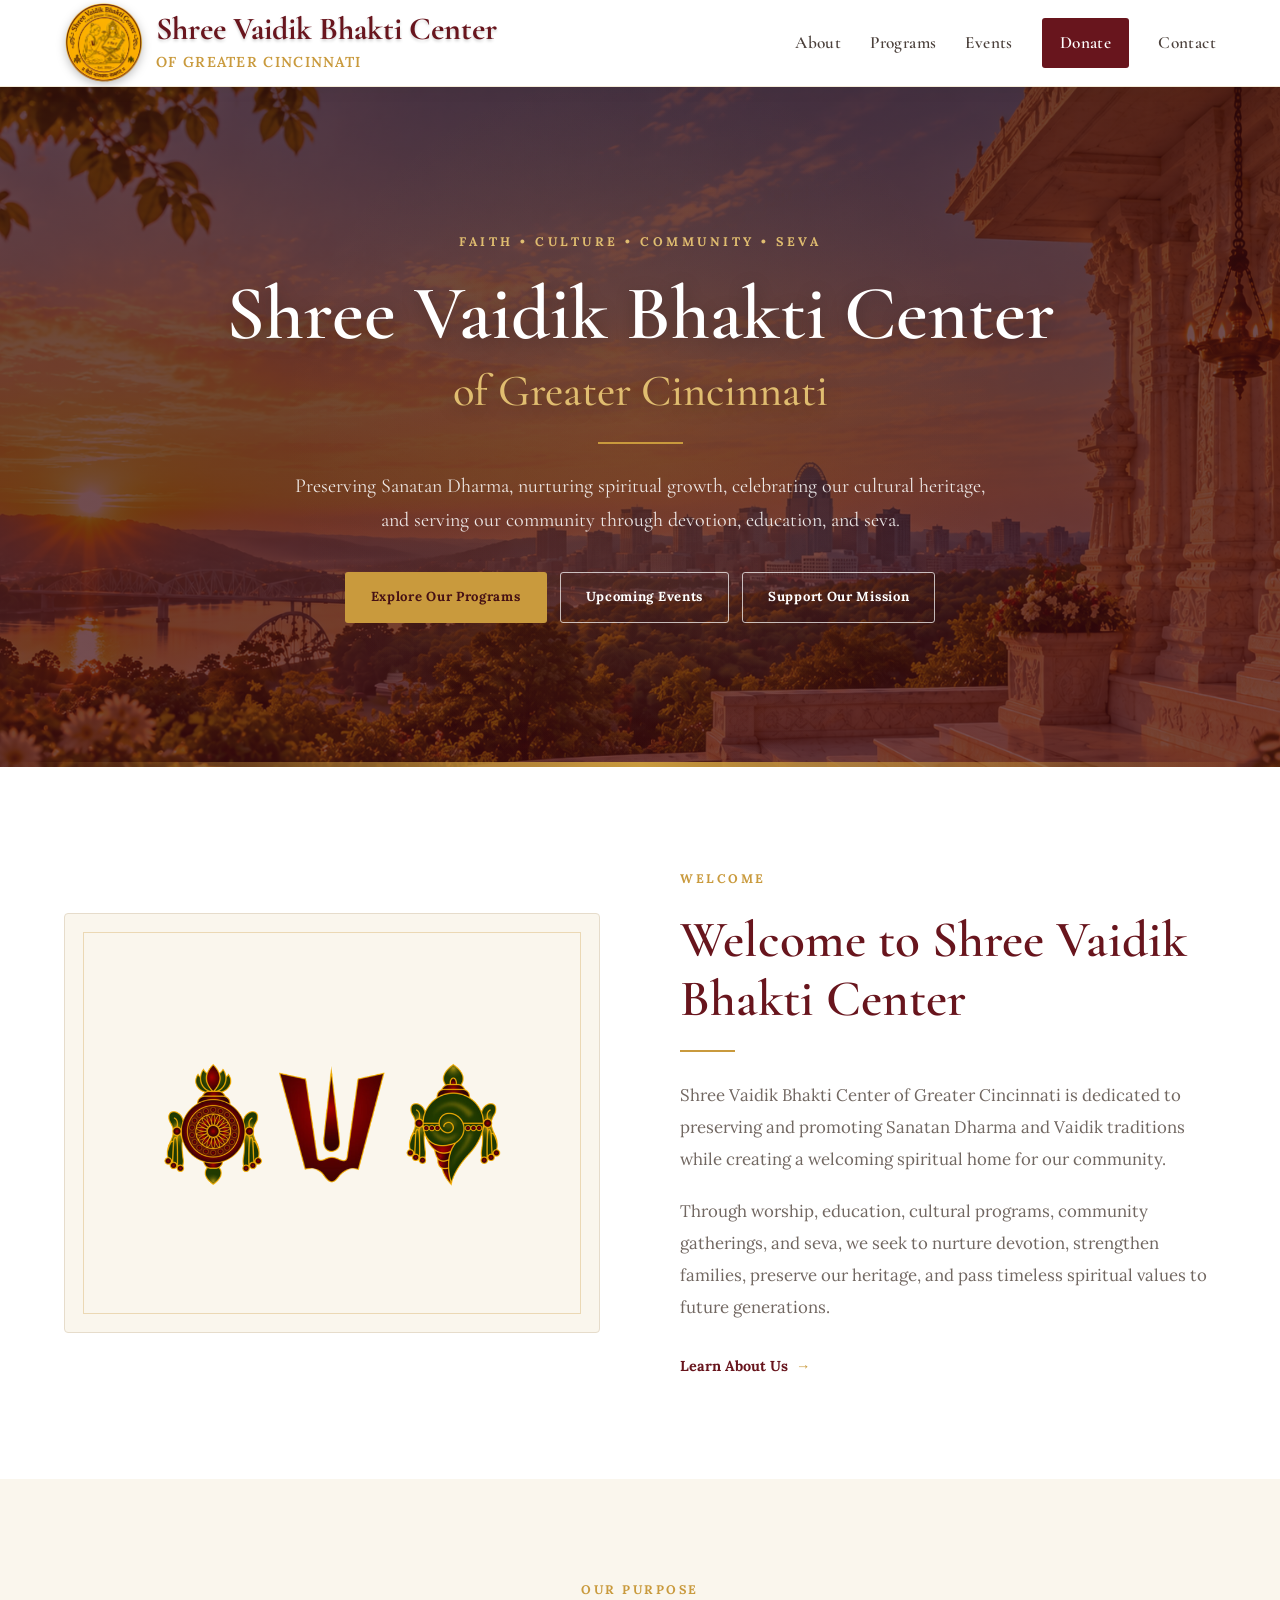
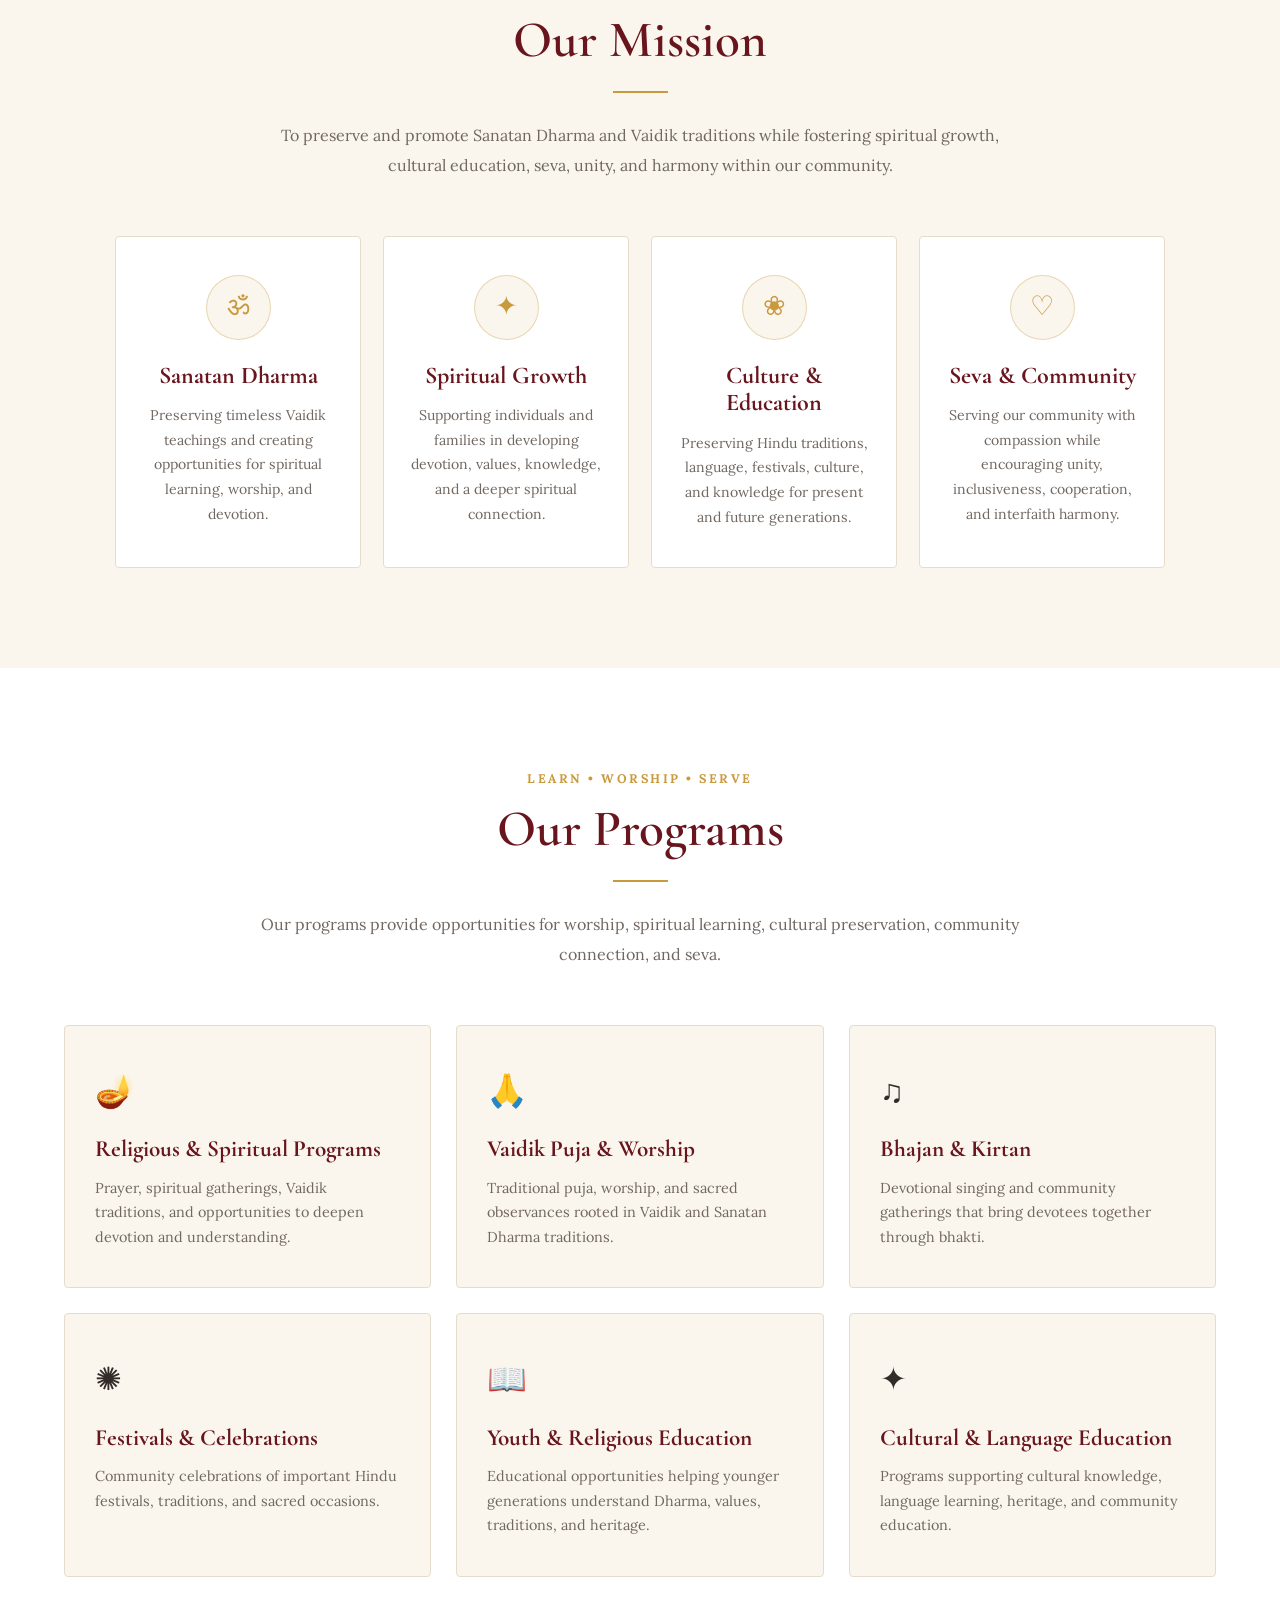
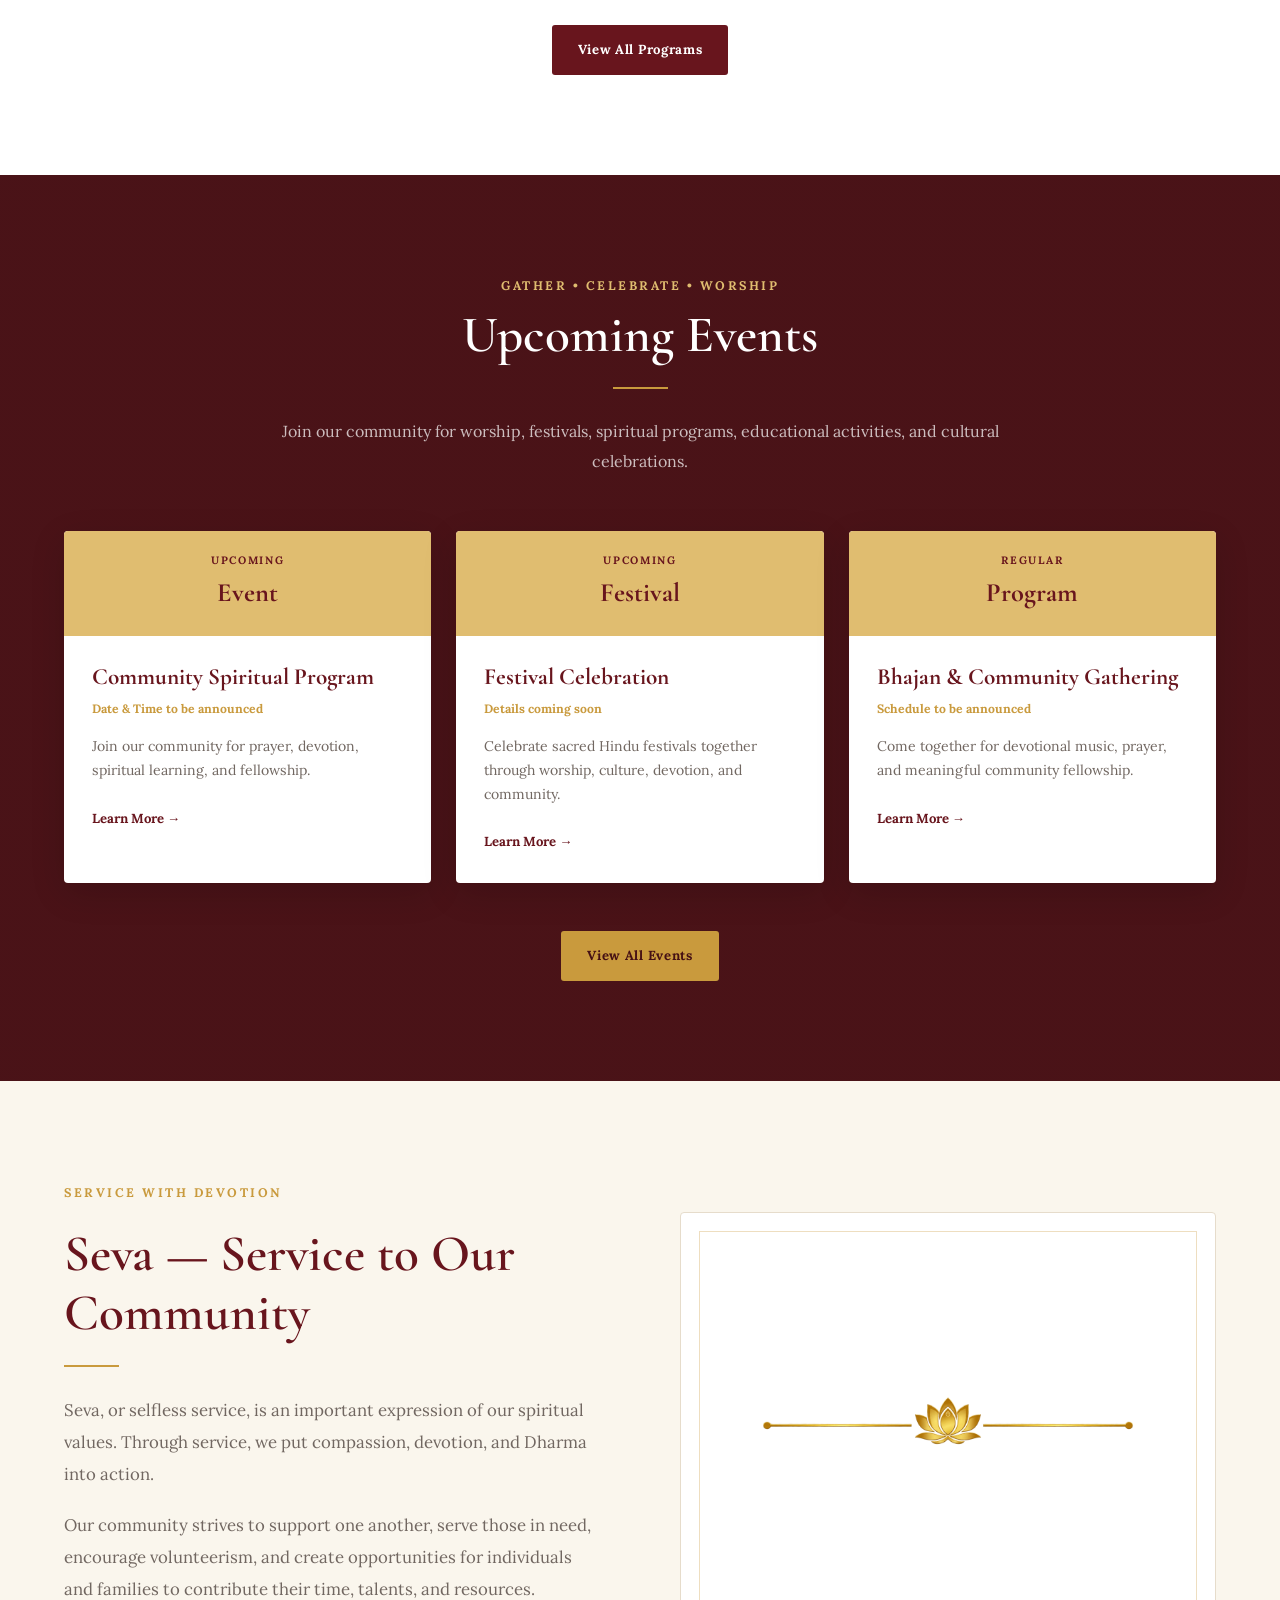
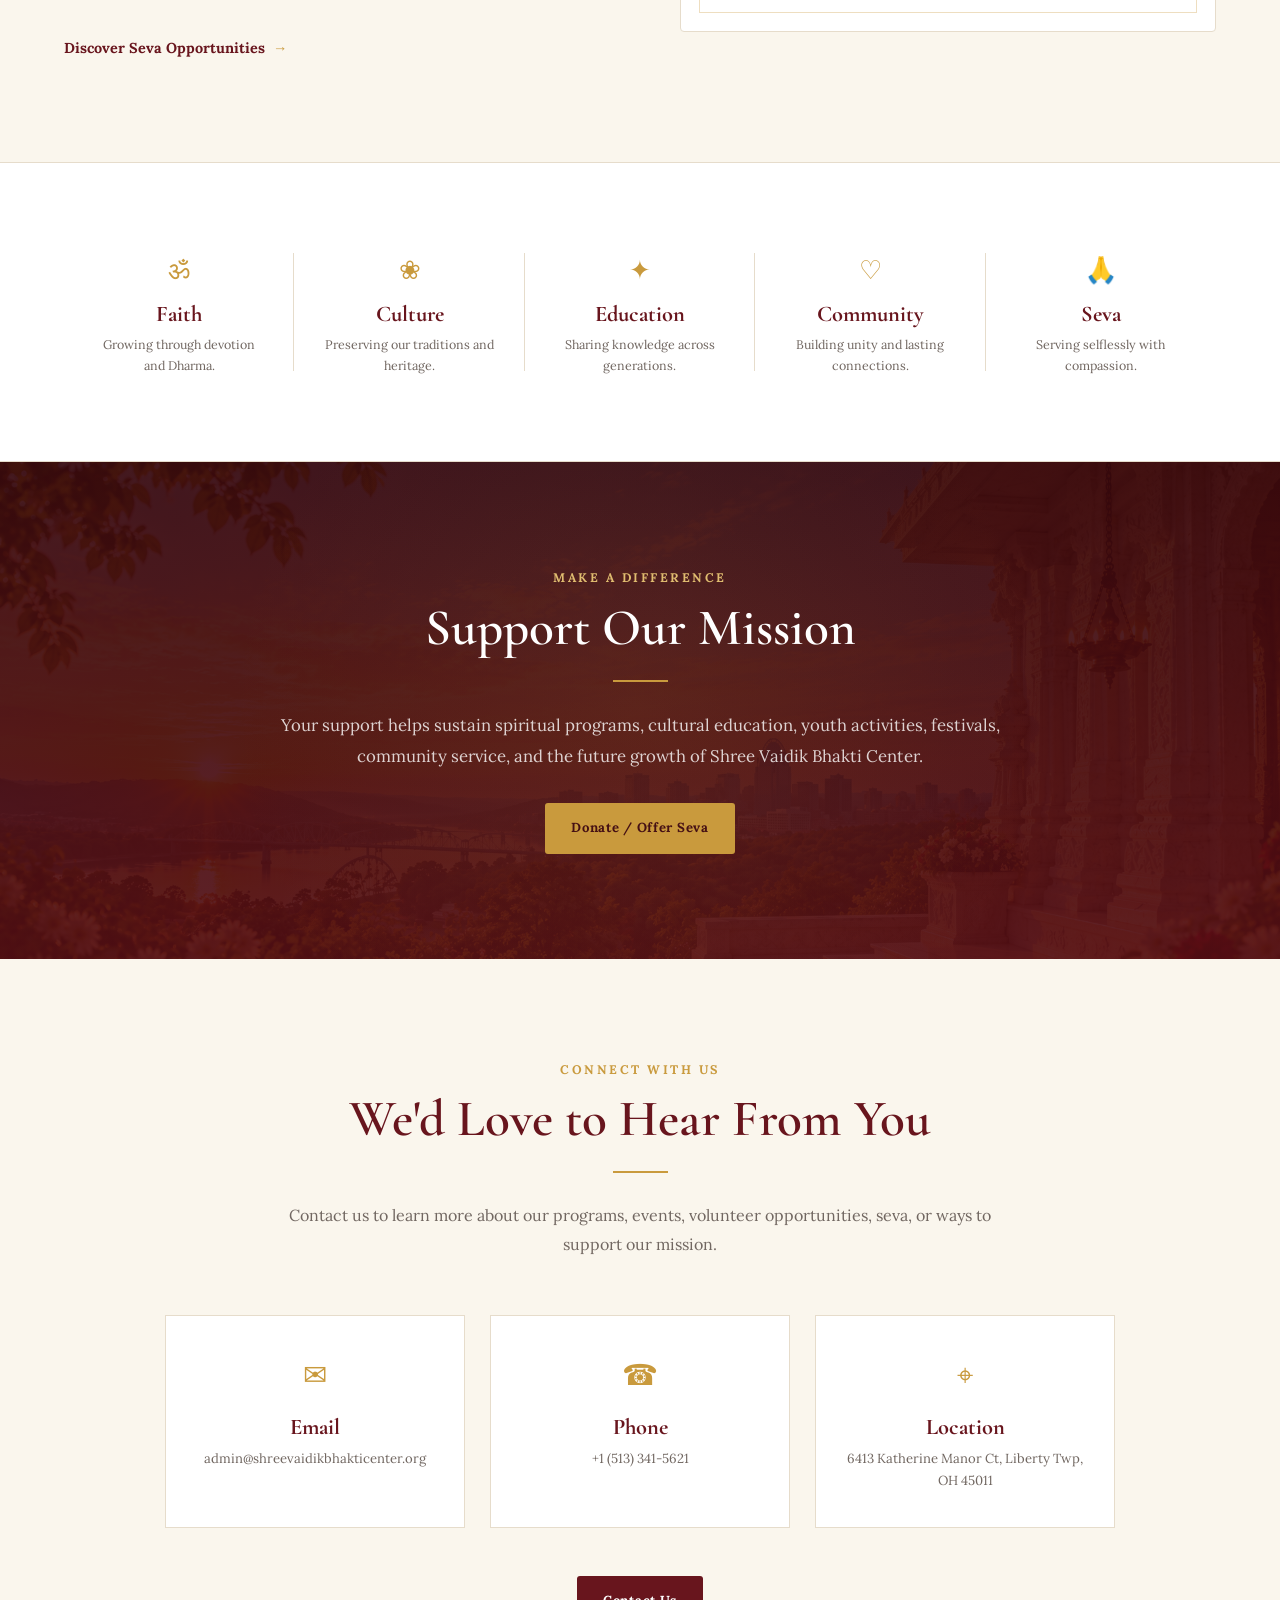
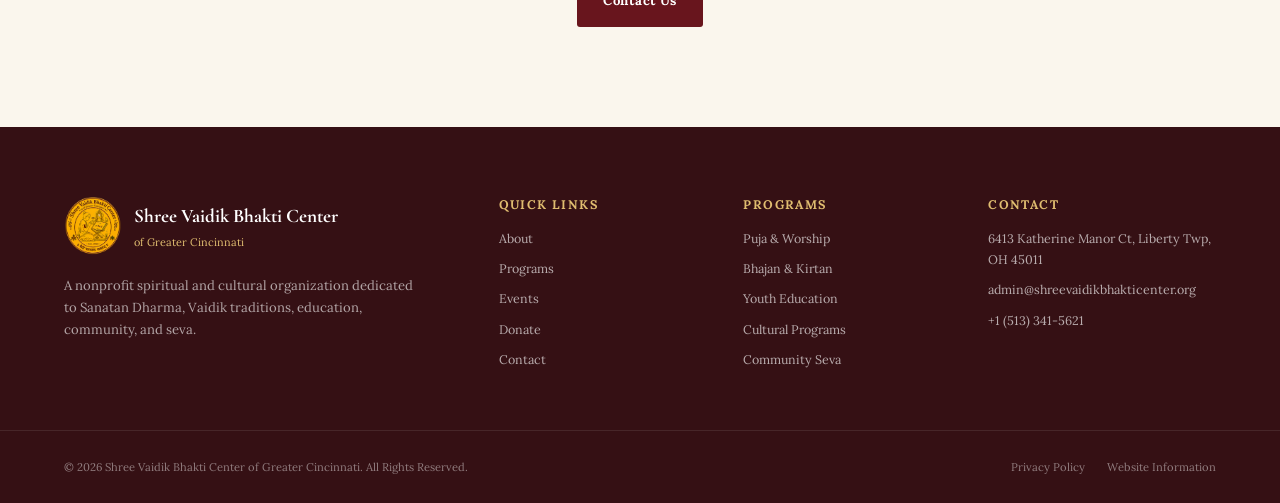
==== commit 87daf9ff: "adding orgs data on home" ====
--- a/index.html
+++ b/index.html
@@ -557,19 +557,21 @@
           <div class="contact-card">
             <span class="contact-icon">✉</span>
             <h3>Email</h3>
-            <p>Organization email coming soon</p>
+            <p><a data-org-email href="#"></a>
+            </p>
           </div>
 
           <div class="contact-card">
             <span class="contact-icon">☎</span>
             <h3>Phone</h3>
-            <p>Organization phone coming soon</p>
+            <p><a data-org-phone href="#"></a>
+            </p>
           </div>
 
           <div class="contact-card">
             <span class="contact-icon">⌖</span>
             <h3>Location</h3>
-            <p>Greater Cincinnati, Ohio</p>
+            <p data-org-address></p>
           </div>
 
         </div>
